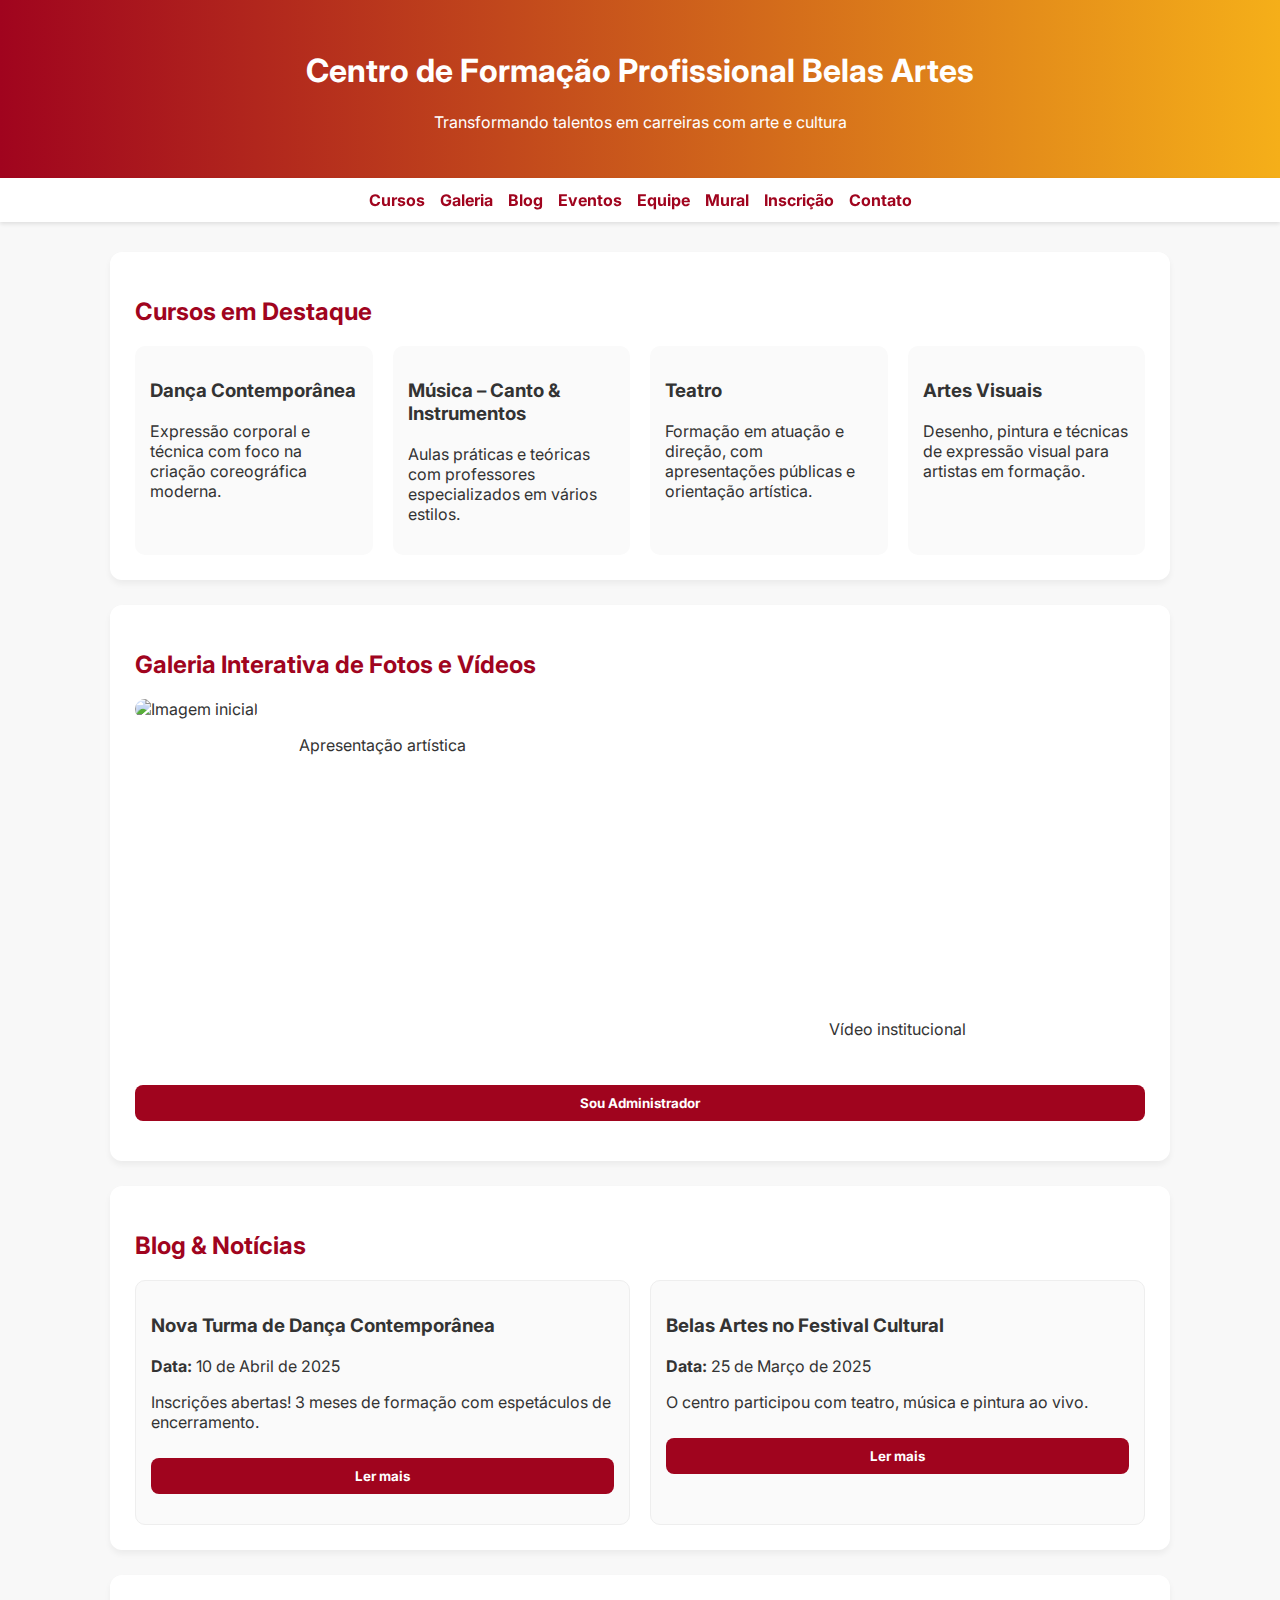
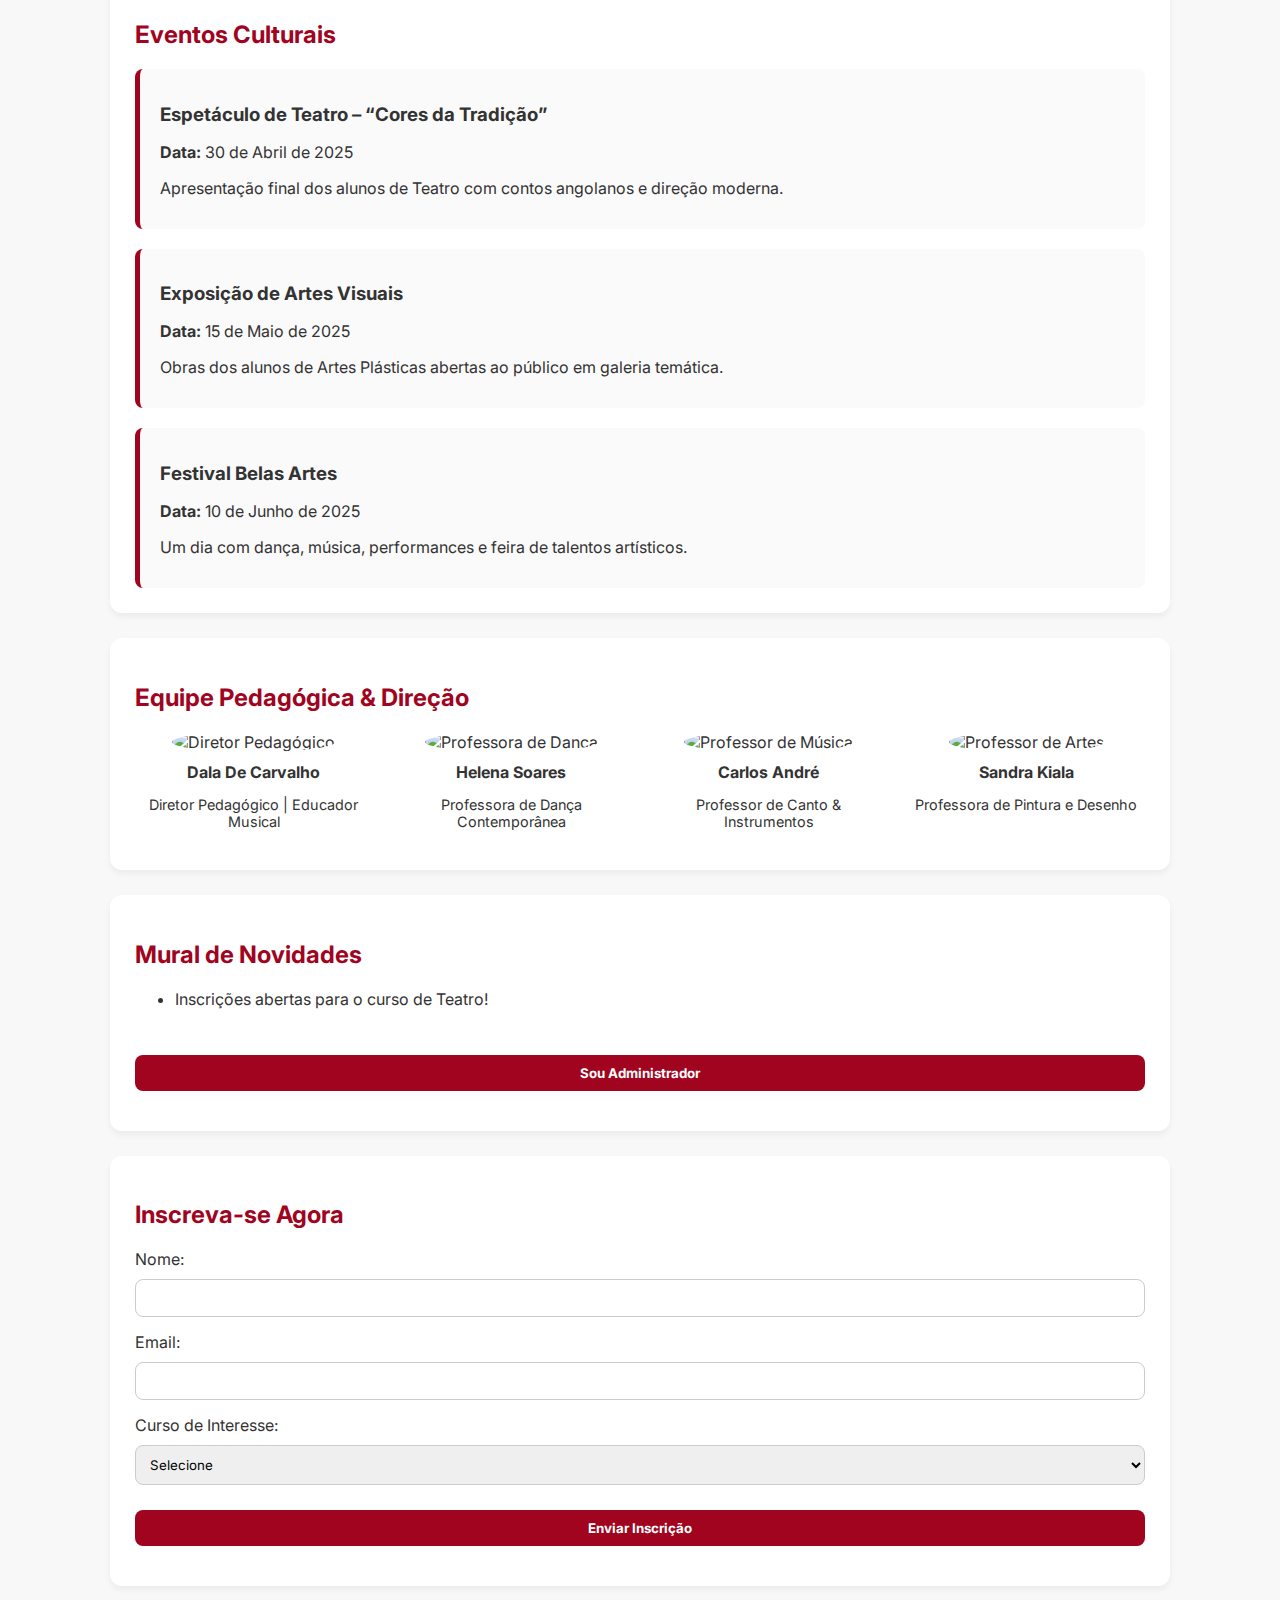
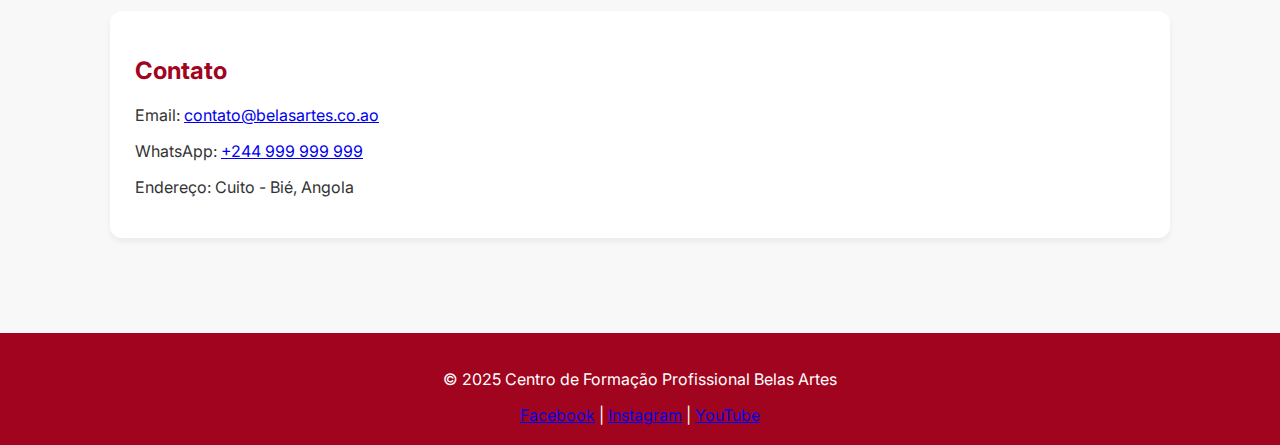
==== index.html @ 29d9a6ed "Update index.html" ====
<!DOCTYPE html>
<html lang="pt">
<head>
  <meta charset="UTF-8" />
  <meta name="viewport" content="width=device-width, initial-scale=1.0"/>
  <meta name="description" content="Centro de Formação Profissional Belas Artes – Dança, Música, Teatro e Artes Plásticas em Angola."/>
  <title>Centro Belas Artes</title>
  <link href="https://fonts.googleapis.com/css2?family=Playfair+Display:wght@600&family=Inter:wght@400;600&display=swap" rel="stylesheet">
  <style>
    * { box-sizing: border-box; scroll-behavior: smooth; }
    body {
      margin: 0;
      font-family: 'Inter', sans-serif;
      background: #f8f8f8;
      color: #333;
    }
    header {
      background: linear-gradient(to right, #a0041e, #f5af19);
      color: white;
      text-align: center;
      padding: 30px 20px;
    }
    nav {
      display: flex;
      flex-wrap: wrap;
      justify-content: center;
      gap: 15px;
      background: #fff;
      box-shadow: 0 2px 4px rgba(0,0,0,0.1);
      padding: 12px;
      position: sticky;
      top: 0;
      z-index: 100;
    }
    nav a {
      text-decoration: none;
      color: #a0041e;
      font-weight: bold;
    }
    section {
      max-width: 1100px;
      margin: auto;
      padding: 30px 20px;
    }
    .highlight {
      background: #fff;
      padding: 25px;
      border-radius: 12px;
      margin-bottom: 25px;
      box-shadow: 0 4px 6px rgba(0,0,0,0.05);
    }
    h2 { color: #a0041e; }
    iframe {
      width: 100%;
      height: 300px;
      border: none;
      border-radius: 10px;
    }
    input, select, button, textarea {
      width: 100%;
      padding: 10px;
      margin-top: 10px;
      margin-bottom: 15px;
      border-radius: 8px;
      border: 1px solid #ccc;
      font-family: 'Inter', sans-serif;
    }
    button {
      background: #a0041e;
      color: #fff;
      font-weight: bold;
      border: none;
      cursor: pointer;
    }
    button:hover {
      background: #800317;
    }
    footer {
      background: #a0041e;
      color: white;
      text-align: center;
      padding: 20px;
      margin-top: 40px;
    }
  </style>
</head>
<body>
<header>
  <h1>Centro de Formação Profissional Belas Artes</h1>
  <p>Transformando talentos em carreiras com arte e cultura</p>
</header>

<nav>
  <a href="#cursos">Cursos</a>
  <a href="#galeria">Galeria</a>
  <a href="#blog">Blog</a>
  <a href="#eventos">Eventos</a>
  <a href="#equipa">Equipe</a>
  <a href="#mural">Mural</a>
  <a href="#inscricao">Inscrição</a>
  <a href="#contato">Contato</a>
</nav>

<section>
  <div class="highlight" id="cursos">
    <h2>Cursos em Destaque</h2>
    <div style="display: grid; grid-template-columns: repeat(auto-fit, minmax(220px, 1fr)); gap: 20px;">
      <div style="background: #fafafa; padding: 15px; border-radius: 10px;">
        <h3>Dança Contemporânea</h3>
        <p>Expressão corporal e técnica com foco na criação coreográfica moderna.</p>
      </div>
      <div style="background: #fafafa; padding: 15px; border-radius: 10px;">
        <h3>Música – Canto & Instrumentos</h3>
        <p>Aulas práticas e teóricas com professores especializados em vários estilos.</p>
      </div>
      <div style="background: #fafafa; padding: 15px; border-radius: 10px;">
        <h3>Teatro</h3>
        <p>Formação em atuação e direção, com apresentações públicas e orientação artística.</p>
      </div>
      <div style="background: #fafafa; padding: 15px; border-radius: 10px;">
        <h3>Artes Visuais</h3>
        <p>Desenho, pintura e técnicas de expressão visual para artistas em formação.</p>
      </div>
    </div>
  </div>

  <div class="highlight" id="galeria">
    <h2>Galeria Interativa de Fotos e Vídeos</h2>
    <div id="galeria-conteudo" style="display: grid; grid-template-columns: repeat(auto-fit, minmax(250px, 1fr)); gap: 20px;">
      <div>
        <img src="https://source.unsplash.com/400x300/?dance" alt="Imagem inicial" style="width: 100%; border-radius: 10px;">
        <p style="text-align: center;">Apresentação artística</p>
      </div>
      <div>
        <iframe src="https://www.youtube.com/embed/ScMzIvxBSi4" title="Vídeo Apresentação" allowfullscreen></iframe>
        <p style="text-align: center;">Vídeo institucional</p>
      </div>
    </div>
    <br>
    <button onclick="acessarGaleriaAdmin()">Sou Administrador</button>
    <div id="formulario-galeria" style="display: none; margin-top: 20px;">
      <input type="text" id="linkGaleria" placeholder="Cole o link da imagem ou vídeo (ex: https://...)" />
      <button onclick="adicionarGaleria()">Adicionar à Galeria</button>
    </div>
  </div>
<div class="highlight" id="blog">
    <h2>Blog & Notícias</h2>
    <div style="display: grid; grid-template-columns: repeat(auto-fit, minmax(280px, 1fr)); gap: 20px;">
      <div style="border: 1px solid #eee; border-radius: 10px; padding: 15px; background: #fafafa;">
        <h3>Nova Turma de Dança Contemporânea</h3>
        <p><strong>Data:</strong> 10 de Abril de 2025</p>
        <p>Inscrições abertas! 3 meses de formação com espetáculos de encerramento.</p>
        <button onclick="alert('Mais detalhes em breve!')">Ler mais</button>
      </div>
      <div style="border: 1px solid #eee; border-radius: 10px; padding: 15px; background: #fafafa;">
        <h3>Belas Artes no Festival Cultural</h3>
        <p><strong>Data:</strong> 25 de Março de 2025</p>
        <p>O centro participou com teatro, música e pintura ao vivo.</p>
        <button onclick="alert('Mais detalhes em breve!')">Ler mais</button>
      </div>
    </div>
  </div>

  <div class="highlight" id="eventos">
  <h2>Eventos Culturais</h2>
  <div style="display: flex; flex-direction: column; gap: 20px;">
    
    <div style="background: #fafafa; border-left: 5px solid #a0041e; padding: 15px 20px; border-radius: 8px;">
      <h3 style="margin-bottom: 5px;">Espetáculo de Teatro – “Cores da Tradição”</h3>
      <p><strong>Data:</strong> 30 de Abril de 2025</p>
      <p>Apresentação final dos alunos de Teatro com contos angolanos e direção moderna.</p>
    </div>

    <div style="background: #fafafa; border-left: 5px solid #a0041e; padding: 15px 20px; border-radius: 8px;">
      <h3 style="margin-bottom: 5px;">Exposição de Artes Visuais</h3>
      <p><strong>Data:</strong> 15 de Maio de 2025</p>
      <p>Obras dos alunos de Artes Plásticas abertas ao público em galeria temática.</p>
    </div>

    <div style="background: #fafafa; border-left: 5px solid #a0041e; padding: 15px 20px; border-radius: 8px;">
      <h3 style="margin-bottom: 5px;">Festival Belas Artes</h3>
      <p><strong>Data:</strong> 10 de Junho de 2025</p>
      <p>Um dia com dança, música, performances e feira de talentos artísticos.</p>
    </div>

  </div>
  </div>
    </div>
  </div>

  <div class="highlight" id="equipa">
  <h2>Equipe Pedagógica & Direção</h2>
  <div style="display: grid; grid-template-columns: repeat(auto-fit, minmax(220px, 1fr)); gap: 20px;">

    <div style="text-align: center;">
      <img src="https://source.unsplash.com/150x150/?man,teacher" alt="Diretor Pedagógico" style="border-radius: 50%; width: 100px; height: 100px; object-fit: cover;">
      <h4 style="margin: 10px 0 5px;">Dala De Carvalho</h4>
      <p style="font-size: 0.9em;">Diretor Pedagógico | Educador Musical</p>
    </div>

    <div style="text-align: center;">
      <img src="https://source.unsplash.com/150x150/?woman,teacher" alt="Professora de Dança" style="border-radius: 50%; width: 100px; height: 100px; object-fit: cover;">
      <h4 style="margin: 10px 0 5px;">Helena Soares</h4>
      <p style="font-size: 0.9em;">Professora de Dança Contemporânea</p>
    </div>

    <div style="text-align: center;">
      <img src="https://source.unsplash.com/150x150/?musician" alt="Professor de Música" style="border-radius: 50%; width: 100px; height: 100px; object-fit: cover;">
      <h4 style="margin: 10px 0 5px;">Carlos André</h4>
      <p style="font-size: 0.9em;">Professor de Canto & Instrumentos</p>
    </div>

    <div style="text-align: center;">
      <img src="https://source.unsplash.com/150x150/?artist" alt="Professor de Artes" style="border-radius: 50%; width: 100px; height: 100px; object-fit: cover;">
      <h4 style="margin: 10px 0 5px;">Sandra Kiala</h4>
      <p style="font-size: 0.9em;">Professora de Pintura e Desenho</p>
    </div>

  </div>
  </div>
      </div>
    </div>
  </div>

  <div class="highlight" id="mural">
    <h2>Mural de Novidades</h2>
    <ul id="lista-mural">
      <li>Inscrições abertas para o curso de Teatro!</li>
    </ul>
    <br>
    <button onclick="acessarMuralAdmin()">Sou Administrador</button>
    <div id="formulario-mural" style="display: none; margin-top: 20px;">
      <input type="text" id="novo-item" placeholder="Escreva uma novidade..." />
      <button onclick="adicionarItemMural()">Adicionar ao Mural</button>
    </div>
  </div>

  <div class="highlight" id="inscricao">
    <h2>Inscreva-se Agora</h2>
    <form onsubmit="return enviarFormulario();">
      <label for="nome">Nome:</label>
      <input type="text" id="nome" name="nome" required>

      <label for="email">Email:</label>
      <input type="email" id="email" name="email" required>

      <label for="curso">Curso de Interesse:</label>
      <select id="curso" name="curso" required>
        <option value="">Selecione</option>
        <option>Dança Contemporânea</option>
        <option>Música – Canto & Instrumentos</option>
        <option>Teatro</option>
        <option>Artes Visuais</option>
      </select>

      <button type="submit">Enviar Inscrição</button>
    </form>
  </div>

  <div class="highlight" id="contato">
    <h2>Contato</h2>
    <p>Email: <a href="mailto:contato@belasartes.co.ao">contato@belasartes.co.ao</a></p>
    <p>WhatsApp: <a href="https://wa.me/244999999999" target="_blank">+244 999 999 999</a></p>
    <p>Endereço: Cuito - Bié, Angola</p>
  </div>
</section>

<footer>
  <p>&copy; 2025 Centro de Formação Profissional Belas Artes</p>
  <div style="margin-top: 10px;">
    <a href="https://facebook.com" target="_blank">Facebook</a> |
    <a href="https://instagram.com" target="_blank">Instagram</a> |
    <a href="https://youtube.com" target="_blank">YouTube</a>
  </div>
</footer>

<script>
  let galeriaAdmin = false;
  function acessarGaleriaAdmin() {
    const senha = prompt("Digite a senha do administrador:");
    if (senha === "belas2025") {
      galeriaAdmin = true;
      document.getElementById('formulario-galeria').style.display = "block";
    } else { alert("Senha incorreta."); }
  }
  function adicionarGaleria() {
    if (!galeriaAdmin) return;
    const link = document.getElementById('linkGaleria').value.trim();
    const container = document.createElement('div');
    if (link.includes("youtube.com/embed/")) {
      const iframe = document.createElement('iframe');
      iframe.src = link;
      iframe.width = "100%"; iframe.height = "200"; iframe.style.borderRadius = "10px";
      iframe.allowFullscreen = true;
      container.appendChild(iframe);
    } else if (link.match(/\.(jpeg|jpg|png|webp)$/)) {
      const img = document.createElement('img');
      img.src = link;
      img.style.width = "100%"; img.style.borderRadius = "10px";
      container.appendChild(img);
    } else {
      alert("Formato inválido.");
      return;
    }
    document.getElementById('galeria-conteudo').appendChild(container);
    document.getElementById('linkGaleria').value = '';
  }

  let muralAdmin = false;
  function acessarMuralAdmin() {
    const senha = prompt("Digite a senha do administrador:");
    if (senha === "belas2025") {
      muralAdmin = true;
      document.getElementById('formulario-mural').style.display = "block";
    } else {
      alert("Senha incorreta.");
    }
  }

  function adicionarItemMural() {
    if (!muralAdmin) return;
    const item = document.getElementById('novo-item').value.trim();
    if (item !== '') {
      const li = document.createElement('li');
      li.textContent = item;
      document.getElementById('lista-mural').appendChild(li);
      document.getElementById('novo-item').value = '';
    }
  }

  function enviarFormulario() {
    alert("Inscrição enviada com sucesso!");
    return false;
  }
</script>

</body>
</html>
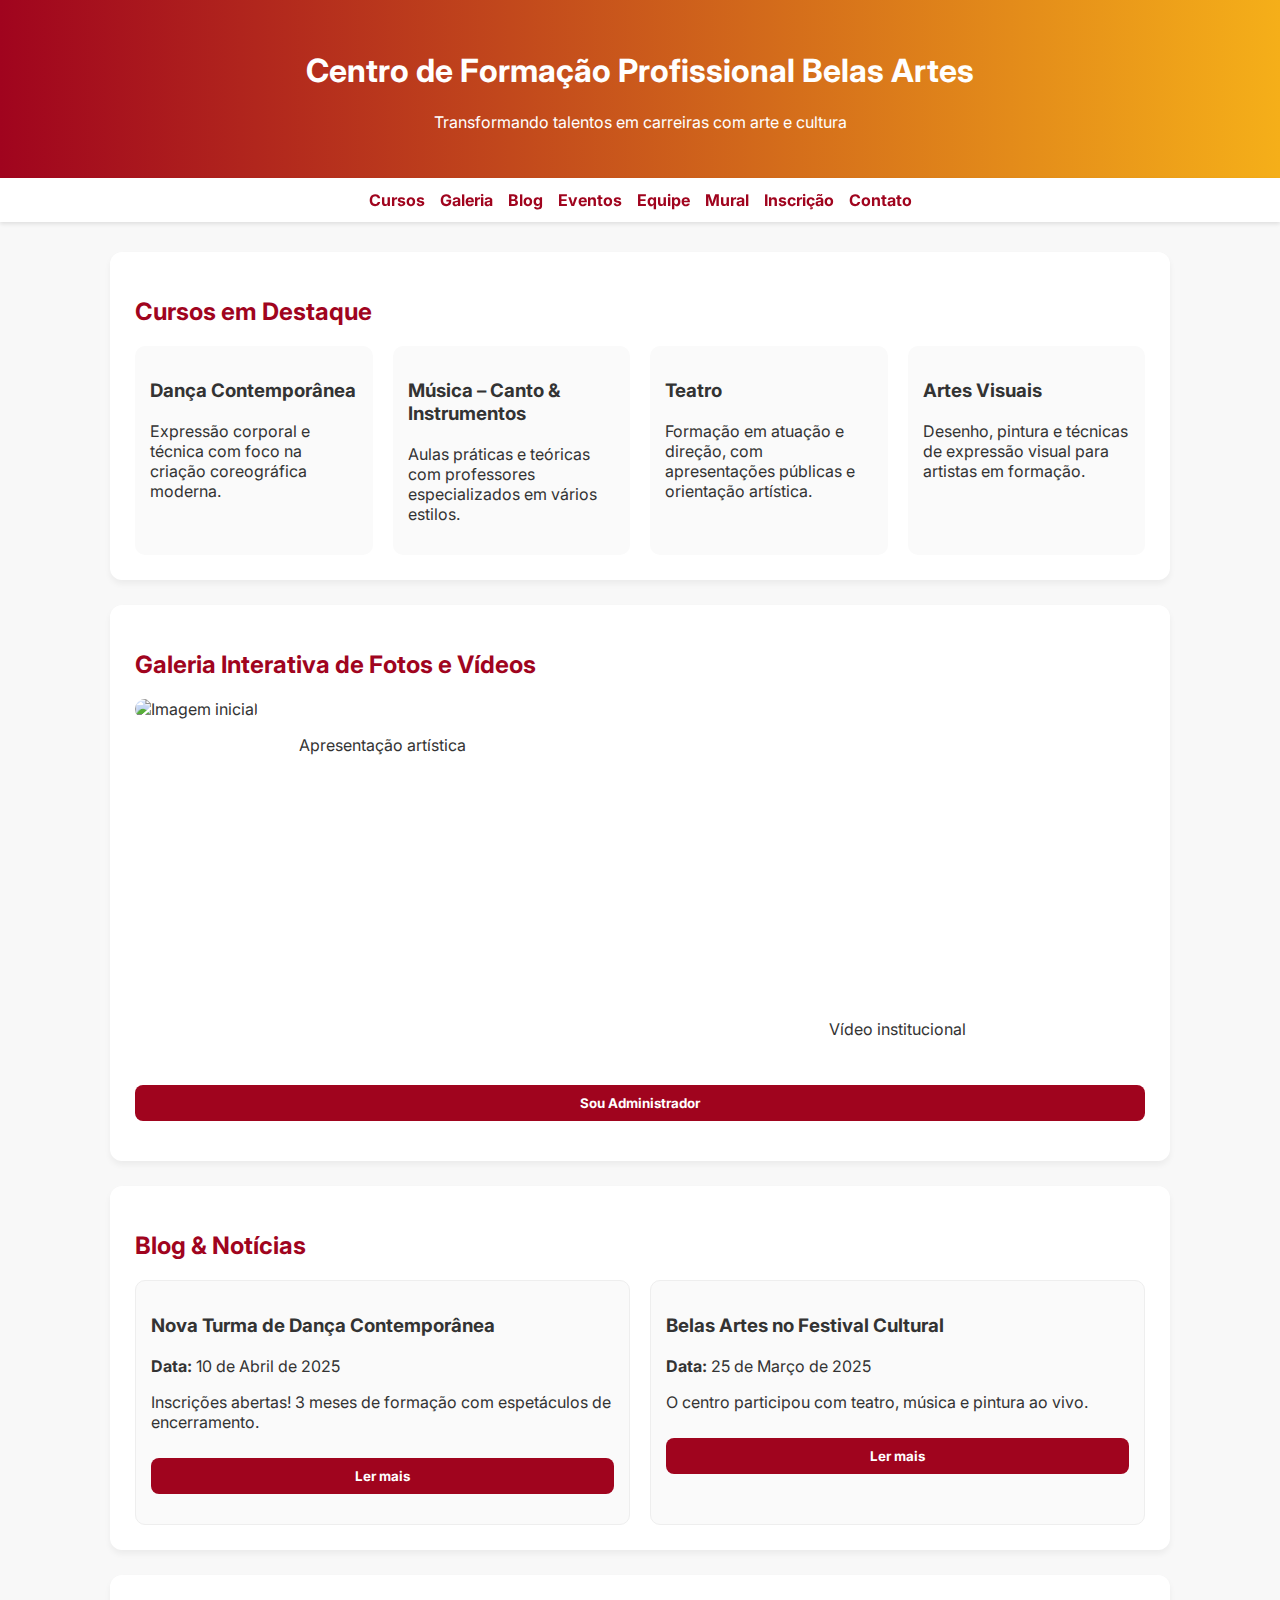
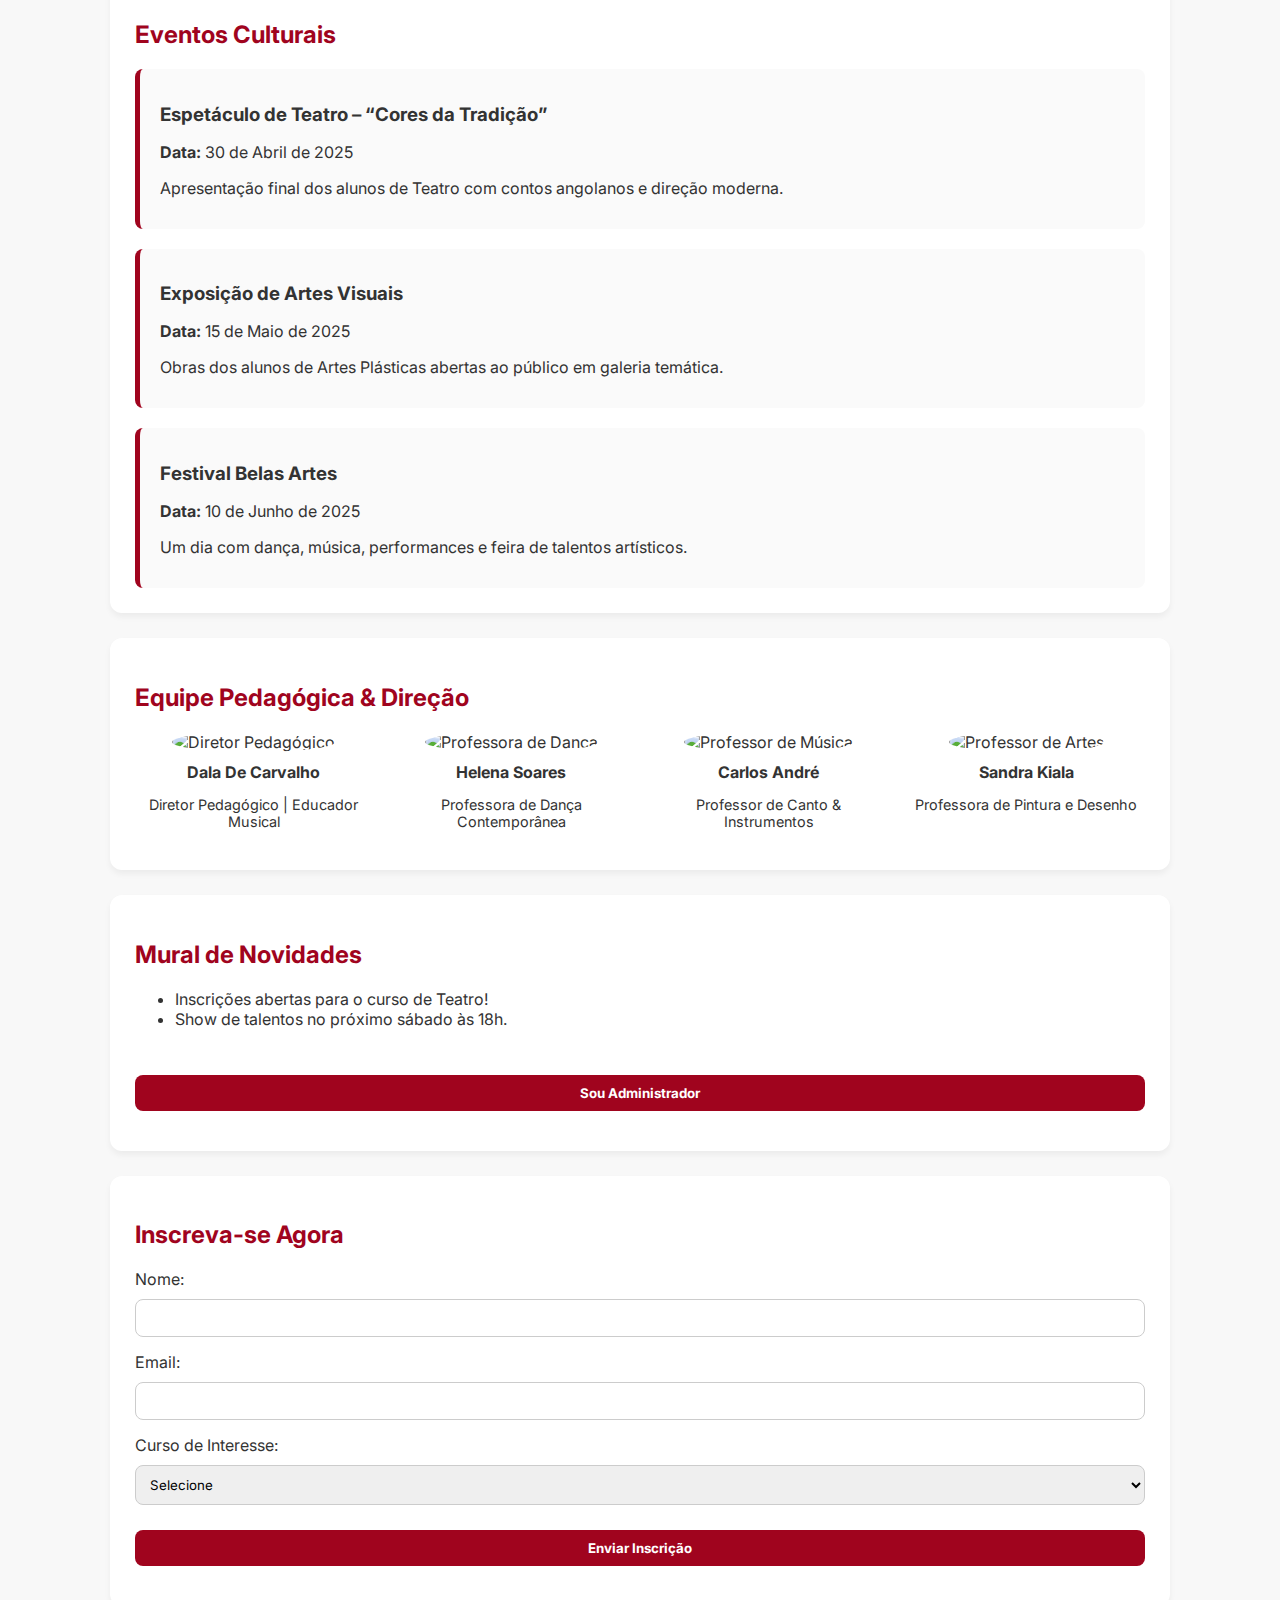
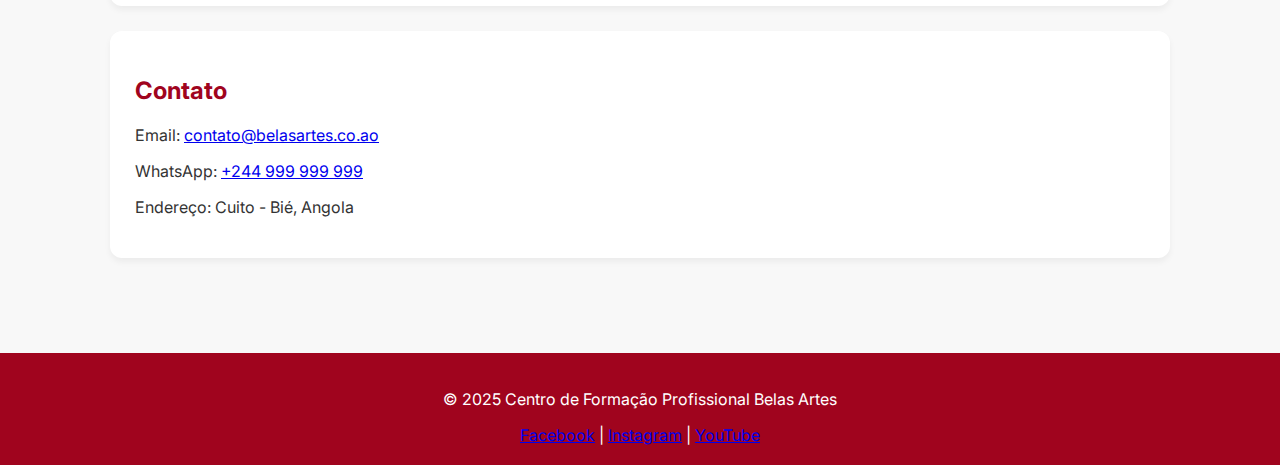
==== commit b51591e7: "Update index.html" ====
--- a/index.html
+++ b/index.html
@@ -223,16 +223,18 @@
   </div>
 
   <div class="highlight" id="mural">
-    <h2>Mural de Novidades</h2>
-    <ul id="lista-mural">
-      <li>Inscrições abertas para o curso de Teatro!</li>
-    </ul>
-    <br>
-    <button onclick="acessarMuralAdmin()">Sou Administrador</button>
-    <div id="formulario-mural" style="display: none; margin-top: 20px;">
-      <input type="text" id="novo-item" placeholder="Escreva uma novidade..." />
-      <button onclick="adicionarItemMural()">Adicionar ao Mural</button>
-    </div>
+  <h2>Mural de Novidades</h2>
+  <ul id="lista-mural">
+    <li>Inscrições abertas para o curso de Teatro!</li>
+    <li>Show de talentos no próximo sábado às 18h.</li>
+  </ul>
+  <br>
+  <button onclick="acessarMuralAdmin()">Sou Administrador</button>
+  <div id="formulario-mural" style="display: none; margin-top: 20px;">
+    <input type="text" id="novo-item" placeholder="Escreva uma novidade..." />
+    <button onclick="adicionarItemMural()">Adicionar ao Mural</button>
+  </div>
+  </div>
   </div>
 
   <div class="highlight" id="inscricao">
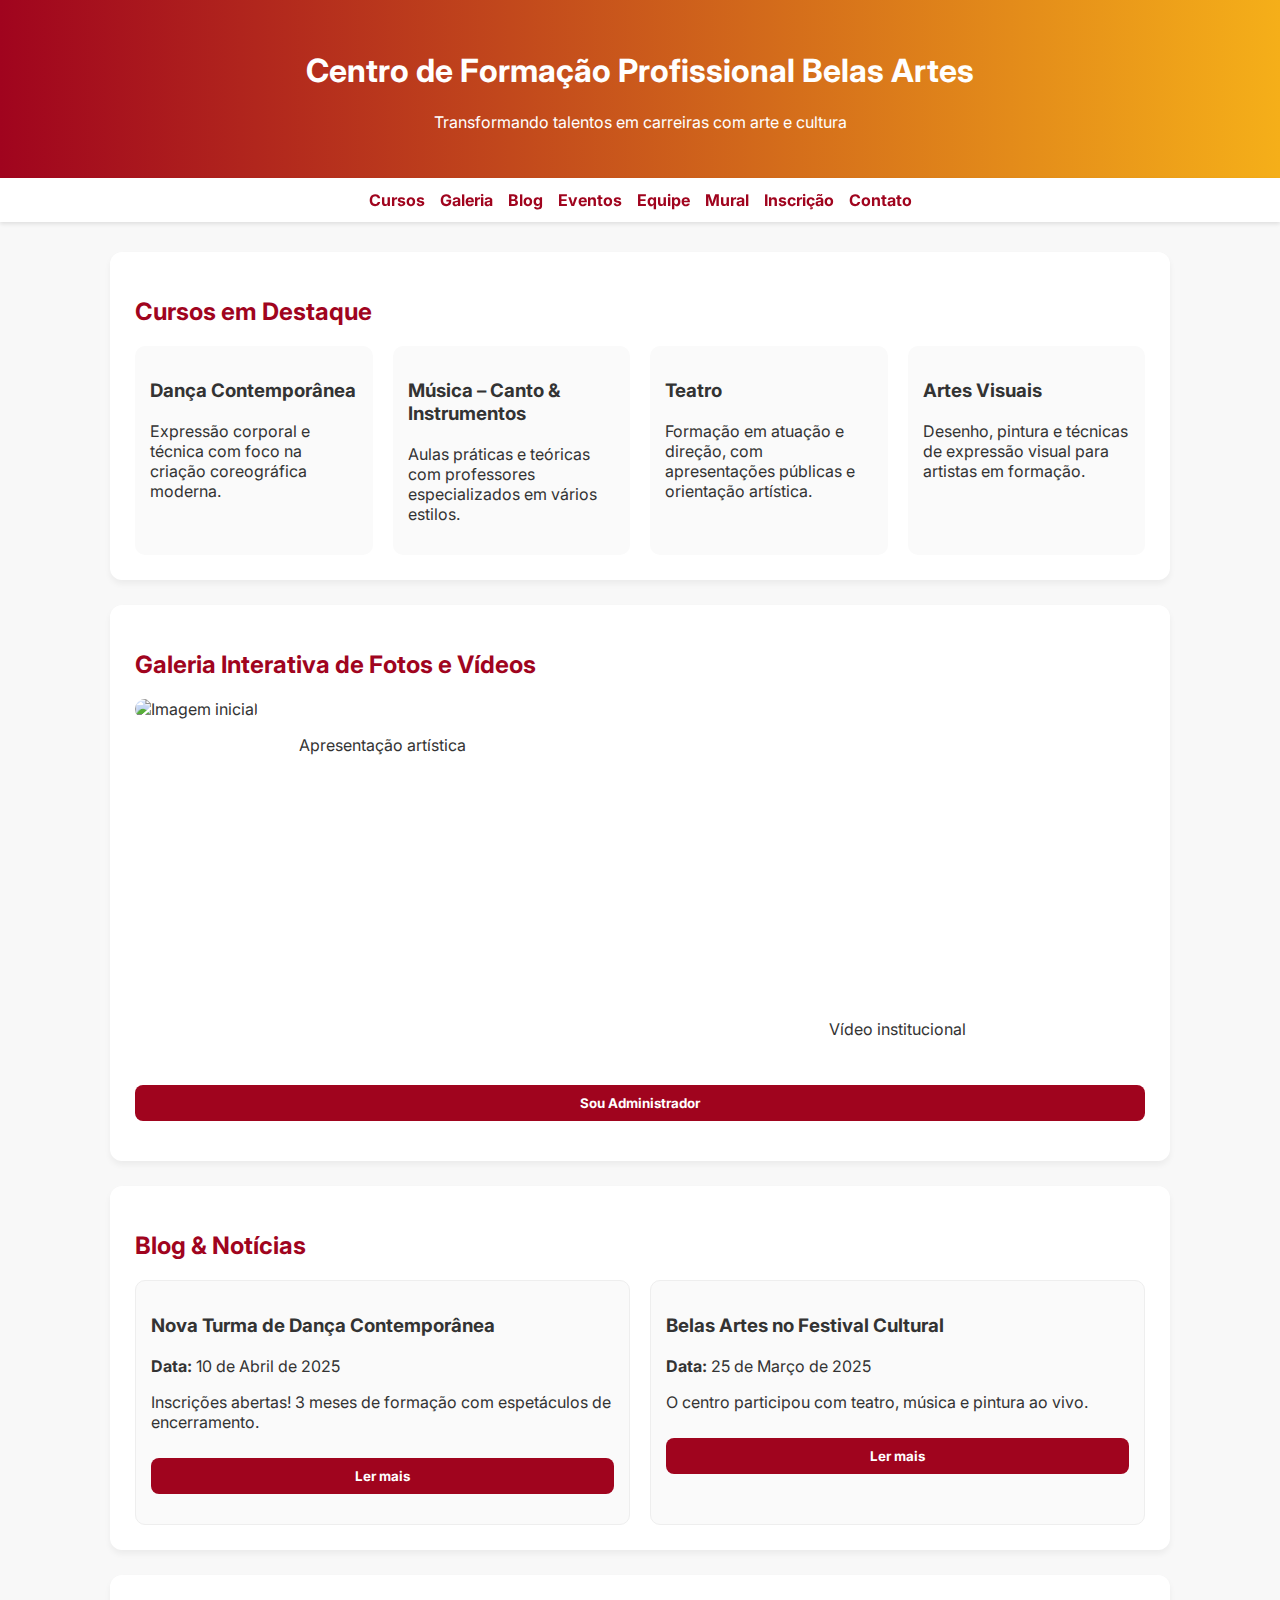
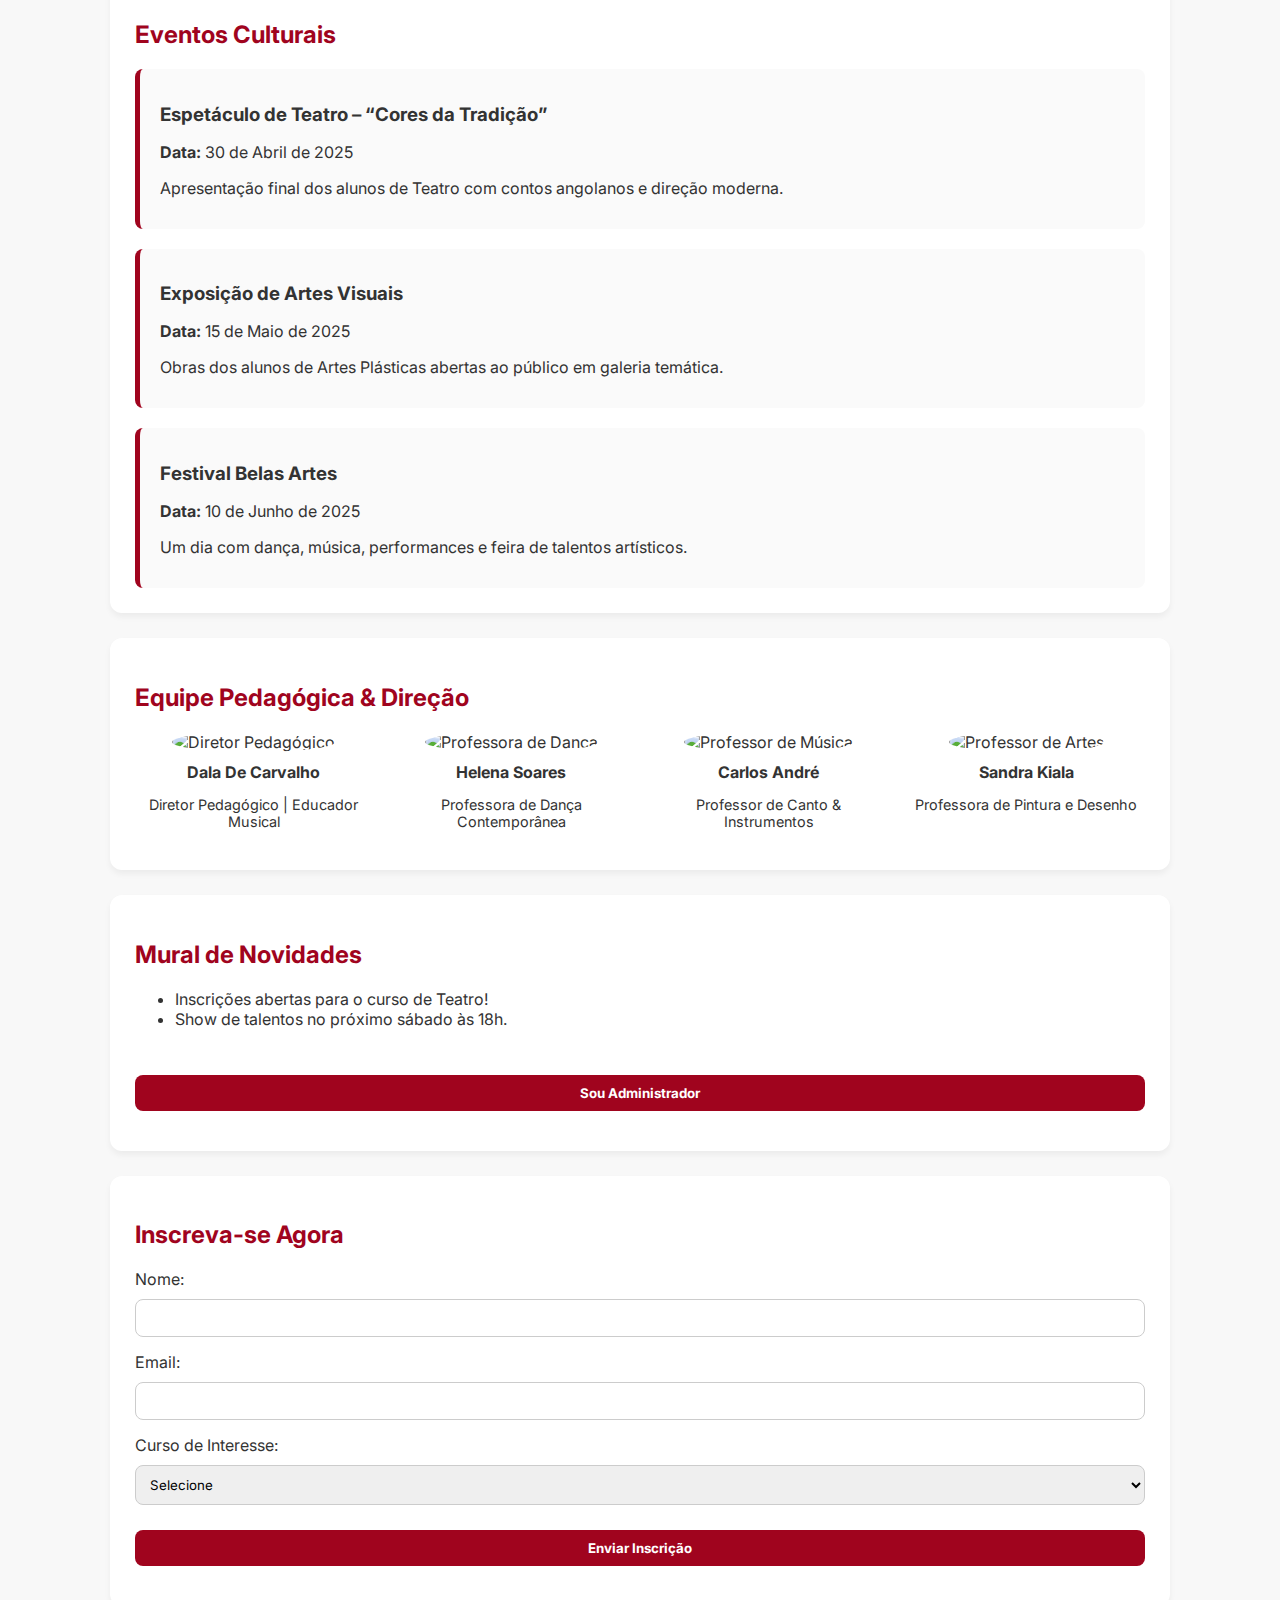
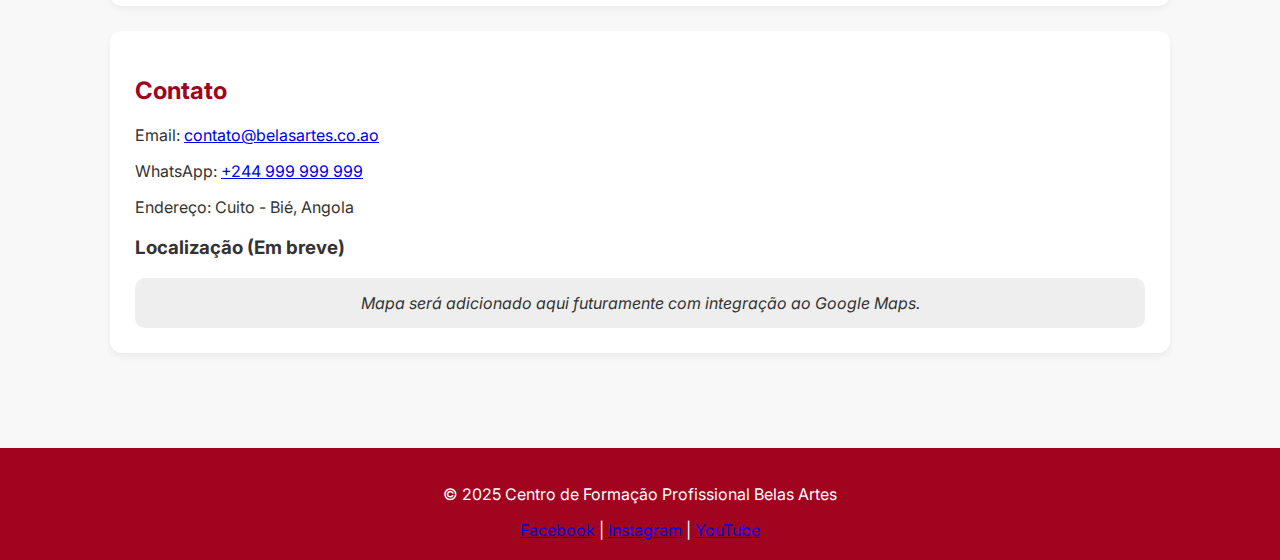
==== commit 55dfe6e0: "Update index.html" ====
--- a/index.html
+++ b/index.html
@@ -260,10 +260,15 @@
   </div>
 
   <div class="highlight" id="contato">
-    <h2>Contato</h2>
-    <p>Email: <a href="mailto:contato@belasartes.co.ao">contato@belasartes.co.ao</a></p>
-    <p>WhatsApp: <a href="https://wa.me/244999999999" target="_blank">+244 999 999 999</a></p>
-    <p>Endereço: Cuito - Bié, Angola</p>
+  <h2>Contato</h2>
+  <p>Email: <a href="mailto:contato@belasartes.co.ao">contato@belasartes.co.ao</a></p>
+  <p>WhatsApp: <a href="https://wa.me/244999999999" target="_blank">+244 999 999 999</a></p>
+  <p>Endereço: Cuito - Bié, Angola</p>
+
+  <h3>Localização (Em breve)</h3>
+  <div style="background: #eee; padding: 15px; border-radius: 10px; text-align: center;">
+    <em>Mapa será adicionado aqui futuramente com integração ao Google Maps.</em>
+  </div>
   </div>
 </section>
 
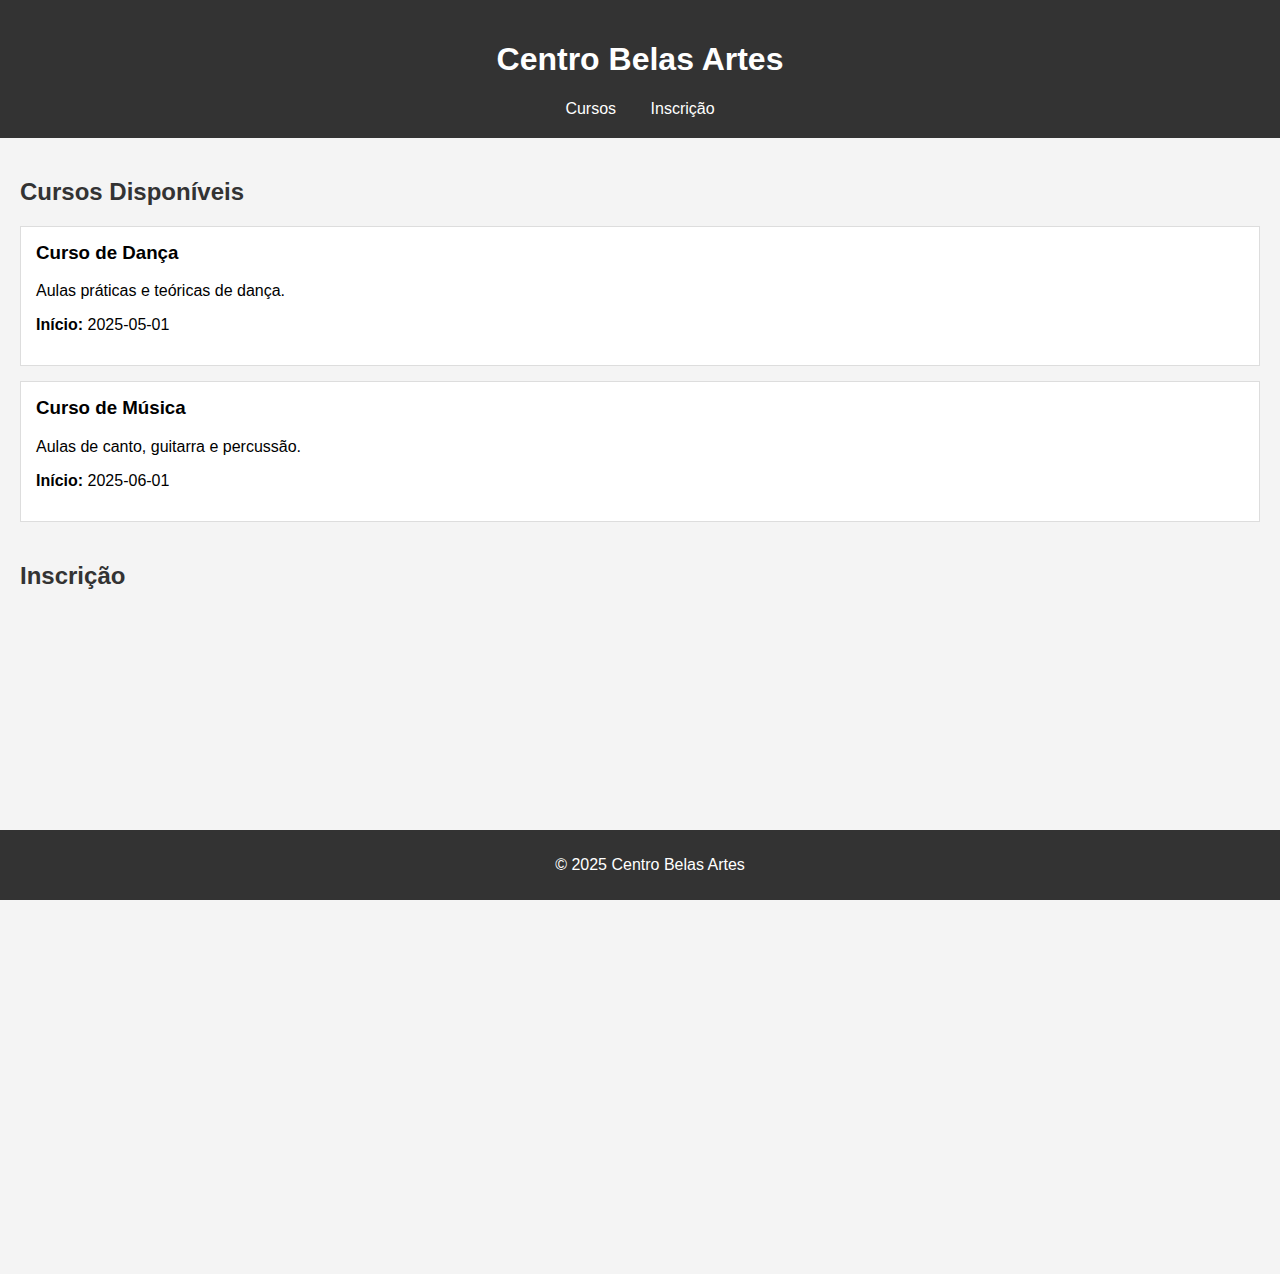
==== commit 0a084eec: "Update index.html" ====
--- a/index.html
+++ b/index.html
@@ -1,345 +1,127 @@
 <!DOCTYPE html>
 <html lang="pt">
 <head>
-  <meta charset="UTF-8" />
-  <meta name="viewport" content="width=device-width, initial-scale=1.0"/>
-  <meta name="description" content="Centro de Formação Profissional Belas Artes – Dança, Música, Teatro e Artes Plásticas em Angola."/>
+  <meta charset="UTF-8">
+  <meta name="viewport" content="width=device-width, initial-scale=1.0">
   <title>Centro Belas Artes</title>
-  <link href="https://fonts.googleapis.com/css2?family=Playfair+Display:wght@600&family=Inter:wght@400;600&display=swap" rel="stylesheet">
   <style>
-    * { box-sizing: border-box; scroll-behavior: smooth; }
+    /* Reset e Estilos Gerais */
     body {
+      font-family: Arial, sans-serif;
       margin: 0;
-      font-family: 'Inter', sans-serif;
-      background: #f8f8f8;
+      padding: 0;
+      background-color: #f4f4f4;
+    }
+
+    header {
+      background-color: #333;
+      color: #fff;
+      padding: 20px;
+      text-align: center;
+    }
+
+    header nav a {
+      color: #fff;
+      margin: 0 15px;
+      text-decoration: none;
+    }
+
+    header nav a:hover {
+      text-decoration: underline;
+    }
+
+    main {
+      padding: 20px;
+    }
+
+    section {
+      margin-bottom: 40px;
+    }
+
+    h2 {
       color: #333;
     }
-    header {
-      background: linear-gradient(to right, #a0041e, #f5af19);
-      color: white;
-      text-align: center;
-      padding: 30px 20px;
+
+    .curso {
+      background-color: #fff;
+      border: 1px solid #ddd;
+      padding: 15px;
+      margin-bottom: 15px;
     }
-    nav {
-      display: flex;
-      flex-wrap: wrap;
-      justify-content: center;
-      gap: 15px;
-      background: #fff;
-      box-shadow: 0 2px 4px rgba(0,0,0,0.1);
-      padding: 12px;
-      position: sticky;
-      top: 0;
-      z-index: 100;
+
+    .curso h3 {
+      margin-top: 0;
     }
-    nav a {
-      text-decoration: none;
-      color: #a0041e;
-      font-weight: bold;
-    }
-    section {
-      max-width: 1100px;
-      margin: auto;
-      padding: 30px 20px;
-    }
-    .highlight {
-      background: #fff;
-      padding: 25px;
-      border-radius: 12px;
-      margin-bottom: 25px;
-      box-shadow: 0 4px 6px rgba(0,0,0,0.05);
-    }
-    h2 { color: #a0041e; }
+
     iframe {
       width: 100%;
-      height: 300px;
+      height: 600px;
       border: none;
-      border-radius: 10px;
     }
-    input, select, button, textarea {
+
+    footer {
+      text-align: center;
+      background-color: #333;
+      color: #fff;
+      padding: 10px;
+      position: fixed;
       width: 100%;
-      padding: 10px;
-      margin-top: 10px;
-      margin-bottom: 15px;
-      border-radius: 8px;
-      border: 1px solid #ccc;
-      font-family: 'Inter', sans-serif;
-    }
-    button {
-      background: #a0041e;
-      color: #fff;
-      font-weight: bold;
-      border: none;
-      cursor: pointer;
-    }
-    button:hover {
-      background: #800317;
-    }
-    footer {
-      background: #a0041e;
-      color: white;
-      text-align: center;
-      padding: 20px;
-      margin-top: 40px;
+      bottom: 0;
     }
   </style>
 </head>
 <body>
-<header>
-  <h1>Centro de Formação Profissional Belas Artes</h1>
-  <p>Transformando talentos em carreiras com arte e cultura</p>
-</header>
 
-<nav>
-  <a href="#cursos">Cursos</a>
-  <a href="#galeria">Galeria</a>
-  <a href="#blog">Blog</a>
-  <a href="#eventos">Eventos</a>
-  <a href="#equipa">Equipe</a>
-  <a href="#mural">Mural</a>
-  <a href="#inscricao">Inscrição</a>
-  <a href="#contato">Contato</a>
-</nav>
+  <header>
+    <h1>Centro Belas Artes</h1>
+    <nav>
+      <a href="#cursos">Cursos</a>
+      <a href="#inscricao">Inscrição</a>
+    </nav>
+  </header>
 
-<section>
-  <div class="highlight" id="cursos">
-    <h2>Cursos em Destaque</h2>
-    <div style="display: grid; grid-template-columns: repeat(auto-fit, minmax(220px, 1fr)); gap: 20px;">
-      <div style="background: #fafafa; padding: 15px; border-radius: 10px;">
-        <h3>Dança Contemporânea</h3>
-        <p>Expressão corporal e técnica com foco na criação coreográfica moderna.</p>
-      </div>
-      <div style="background: #fafafa; padding: 15px; border-radius: 10px;">
-        <h3>Música – Canto & Instrumentos</h3>
-        <p>Aulas práticas e teóricas com professores especializados em vários estilos.</p>
-      </div>
-      <div style="background: #fafafa; padding: 15px; border-radius: 10px;">
-        <h3>Teatro</h3>
-        <p>Formação em atuação e direção, com apresentações públicas e orientação artística.</p>
-      </div>
-      <div style="background: #fafafa; padding: 15px; border-radius: 10px;">
-        <h3>Artes Visuais</h3>
-        <p>Desenho, pintura e técnicas de expressão visual para artistas em formação.</p>
-      </div>
-    </div>
-  </div>
+  <main>
+    <section id="cursos">
+      <h2>Cursos Disponíveis</h2>
+      <!-- Os cursos serão carregados aqui pelo script -->
+    </section>
 
-  <div class="highlight" id="galeria">
-    <h2>Galeria Interativa de Fotos e Vídeos</h2>
-    <div id="galeria-conteudo" style="display: grid; grid-template-columns: repeat(auto-fit, minmax(250px, 1fr)); gap: 20px;">
-      <div>
-        <img src="https://source.unsplash.com/400x300/?dance" alt="Imagem inicial" style="width: 100%; border-radius: 10px;">
-        <p style="text-align: center;">Apresentação artística</p>
-      </div>
-      <div>
-        <iframe src="https://www.youtube.com/embed/ScMzIvxBSi4" title="Vídeo Apresentação" allowfullscreen></iframe>
-        <p style="text-align: center;">Vídeo institucional</p>
-      </div>
-    </div>
-    <br>
-    <button onclick="acessarGaleriaAdmin()">Sou Administrador</button>
-    <div id="formulario-galeria" style="display: none; margin-top: 20px;">
-      <input type="text" id="linkGaleria" placeholder="Cole o link da imagem ou vídeo (ex: https://...)" />
-      <button onclick="adicionarGaleria()">Adicionar à Galeria</button>
-    </div>
-  </div>
-<div class="highlight" id="blog">
-    <h2>Blog & Notícias</h2>
-    <div style="display: grid; grid-template-columns: repeat(auto-fit, minmax(280px, 1fr)); gap: 20px;">
-      <div style="border: 1px solid #eee; border-radius: 10px; padding: 15px; background: #fafafa;">
-        <h3>Nova Turma de Dança Contemporânea</h3>
-        <p><strong>Data:</strong> 10 de Abril de 2025</p>
-        <p>Inscrições abertas! 3 meses de formação com espetáculos de encerramento.</p>
-        <button onclick="alert('Mais detalhes em breve!')">Ler mais</button>
-      </div>
-      <div style="border: 1px solid #eee; border-radius: 10px; padding: 15px; background: #fafafa;">
-        <h3>Belas Artes no Festival Cultural</h3>
-        <p><strong>Data:</strong> 25 de Março de 2025</p>
-        <p>O centro participou com teatro, música e pintura ao vivo.</p>
-        <button onclick="alert('Mais detalhes em breve!')">Ler mais</button>
-      </div>
-    </div>
-  </div>
+    <section id="inscricao">
+      <h2>Inscrição</h2>
+      <iframe src="https://docs.google.com/forms/d/e/1FAIpQLSd5ThzlvP9Bh6HL-9_gh5Kb7Z1D5XJtPqzqjsRdHzf6mD7LPw/viewform?embedded=true" width="640" height="800" frameborder="0" marginheight="0" marginwidth="0">Carregando…</iframe>
+    </section>
+  </main>
 
-  <div class="highlight" id="eventos">
-  <h2>Eventos Culturais</h2>
-  <div style="display: flex; flex-direction: column; gap: 20px;">
-    
-    <div style="background: #fafafa; border-left: 5px solid #a0041e; padding: 15px 20px; border-radius: 8px;">
-      <h3 style="margin-bottom: 5px;">Espetáculo de Teatro – “Cores da Tradição”</h3>
-      <p><strong>Data:</strong> 30 de Abril de 2025</p>
-      <p>Apresentação final dos alunos de Teatro com contos angolanos e direção moderna.</p>
-    </div>
+  <footer>
+    <p>&copy; 2025 Centro Belas Artes</p>
+  </footer>
 
-    <div style="background: #fafafa; border-left: 5px solid #a0041e; padding: 15px 20px; border-radius: 8px;">
-      <h3 style="margin-bottom: 5px;">Exposição de Artes Visuais</h3>
-      <p><strong>Data:</strong> 15 de Maio de 2025</p>
-      <p>Obras dos alunos de Artes Plásticas abertas ao público em galeria temática.</p>
-    </div>
+  <script>
+    // Carregar os cursos do arquivo JSON
+    const cursosJSON = [
+      {
+        "nome": "Curso de Dança",
+        "descricao": "Aulas práticas e teóricas de dança.",
+        "data_inicio": "2025-05-01"
+      },
+      {
+        "nome": "Curso de Música",
+        "descricao": "Aulas de canto, guitarra e percussão.",
+        "data_inicio": "2025-06-01"
+      }
+    ];
 
-    <div style="background: #fafafa; border-left: 5px solid #a0041e; padding: 15px 20px; border-radius: 8px;">
-      <h3 style="margin-bottom: 5px;">Festival Belas Artes</h3>
-      <p><strong>Data:</strong> 10 de Junho de 2025</p>
-      <p>Um dia com dança, música, performances e feira de talentos artísticos.</p>
-    </div>
-
-  </div>
-  </div>
-    </div>
-  </div>
-
-  <div class="highlight" id="equipa">
-  <h2>Equipe Pedagógica & Direção</h2>
-  <div style="display: grid; grid-template-columns: repeat(auto-fit, minmax(220px, 1fr)); gap: 20px;">
-
-    <div style="text-align: center;">
-      <img src="https://source.unsplash.com/150x150/?man,teacher" alt="Diretor Pedagógico" style="border-radius: 50%; width: 100px; height: 100px; object-fit: cover;">
-      <h4 style="margin: 10px 0 5px;">Dala De Carvalho</h4>
-      <p style="font-size: 0.9em;">Diretor Pedagógico | Educador Musical</p>
-    </div>
-
-    <div style="text-align: center;">
-      <img src="https://source.unsplash.com/150x150/?woman,teacher" alt="Professora de Dança" style="border-radius: 50%; width: 100px; height: 100px; object-fit: cover;">
-      <h4 style="margin: 10px 0 5px;">Helena Soares</h4>
-      <p style="font-size: 0.9em;">Professora de Dança Contemporânea</p>
-    </div>
-
-    <div style="text-align: center;">
-      <img src="https://source.unsplash.com/150x150/?musician" alt="Professor de Música" style="border-radius: 50%; width: 100px; height: 100px; object-fit: cover;">
-      <h4 style="margin: 10px 0 5px;">Carlos André</h4>
-      <p style="font-size: 0.9em;">Professor de Canto & Instrumentos</p>
-    </div>
-
-    <div style="text-align: center;">
-      <img src="https://source.unsplash.com/150x150/?artist" alt="Professor de Artes" style="border-radius: 50%; width: 100px; height: 100px; object-fit: cover;">
-      <h4 style="margin: 10px 0 5px;">Sandra Kiala</h4>
-      <p style="font-size: 0.9em;">Professora de Pintura e Desenho</p>
-    </div>
-
-  </div>
-  </div>
-      </div>
-    </div>
-  </div>
-
-  <div class="highlight" id="mural">
-  <h2>Mural de Novidades</h2>
-  <ul id="lista-mural">
-    <li>Inscrições abertas para o curso de Teatro!</li>
-    <li>Show de talentos no próximo sábado às 18h.</li>
-  </ul>
-  <br>
-  <button onclick="acessarMuralAdmin()">Sou Administrador</button>
-  <div id="formulario-mural" style="display: none; margin-top: 20px;">
-    <input type="text" id="novo-item" placeholder="Escreva uma novidade..." />
-    <button onclick="adicionarItemMural()">Adicionar ao Mural</button>
-  </div>
-  </div>
-  </div>
-
-  <div class="highlight" id="inscricao">
-    <h2>Inscreva-se Agora</h2>
-    <form onsubmit="return enviarFormulario();">
-      <label for="nome">Nome:</label>
-      <input type="text" id="nome" name="nome" required>
-
-      <label for="email">Email:</label>
-      <input type="email" id="email" name="email" required>
-
-      <label for="curso">Curso de Interesse:</label>
-      <select id="curso" name="curso" required>
-        <option value="">Selecione</option>
-        <option>Dança Contemporânea</option>
-        <option>Música – Canto & Instrumentos</option>
-        <option>Teatro</option>
-        <option>Artes Visuais</option>
-      </select>
-
-      <button type="submit">Enviar Inscrição</button>
-    </form>
-  </div>
-
-  <div class="highlight" id="contato">
-  <h2>Contato</h2>
-  <p>Email: <a href="mailto:contato@belasartes.co.ao">contato@belasartes.co.ao</a></p>
-  <p>WhatsApp: <a href="https://wa.me/244999999999" target="_blank">+244 999 999 999</a></p>
-  <p>Endereço: Cuito - Bié, Angola</p>
-
-  <h3>Localização (Em breve)</h3>
-  <div style="background: #eee; padding: 15px; border-radius: 10px; text-align: center;">
-    <em>Mapa será adicionado aqui futuramente com integração ao Google Maps.</em>
-  </div>
-  </div>
-</section>
-
-<footer>
-  <p>&copy; 2025 Centro de Formação Profissional Belas Artes</p>
-  <div style="margin-top: 10px;">
-    <a href="https://facebook.com" target="_blank">Facebook</a> |
-    <a href="https://instagram.com" target="_blank">Instagram</a> |
-    <a href="https://youtube.com" target="_blank">YouTube</a>
-  </div>
-</footer>
-
-<script>
-  let galeriaAdmin = false;
-  function acessarGaleriaAdmin() {
-    const senha = prompt("Digite a senha do administrador:");
-    if (senha === "belas2025") {
-      galeriaAdmin = true;
-      document.getElementById('formulario-galeria').style.display = "block";
-    } else { alert("Senha incorreta."); }
-  }
-  function adicionarGaleria() {
-    if (!galeriaAdmin) return;
-    const link = document.getElementById('linkGaleria').value.trim();
-    const container = document.createElement('div');
-    if (link.includes("youtube.com/embed/")) {
-      const iframe = document.createElement('iframe');
-      iframe.src = link;
-      iframe.width = "100%"; iframe.height = "200"; iframe.style.borderRadius = "10px";
-      iframe.allowFullscreen = true;
-      container.appendChild(iframe);
-    } else if (link.match(/\.(jpeg|jpg|png|webp)$/)) {
-      const img = document.createElement('img');
-      img.src = link;
-      img.style.width = "100%"; img.style.borderRadius = "10px";
-      container.appendChild(img);
-    } else {
-      alert("Formato inválido.");
-      return;
-    }
-    document.getElementById('galeria-conteudo').appendChild(container);
-    document.getElementById('linkGaleria').value = '';
-  }
-
-  let muralAdmin = false;
-  function acessarMuralAdmin() {
-    const senha = prompt("Digite a senha do administrador:");
-    if (senha === "belas2025") {
-      muralAdmin = true;
-      document.getElementById('formulario-mural').style.display = "block";
-    } else {
-      alert("Senha incorreta.");
-    }
-  }
-
-  function adicionarItemMural() {
-    if (!muralAdmin) return;
-    const item = document.getElementById('novo-item').value.trim();
-    if (item !== '') {
-      const li = document.createElement('li');
-      li.textContent = item;
-      document.getElementById('lista-mural').appendChild(li);
-      document.getElementById('novo-item').value = '';
-    }
-  }
-
-  function enviarFormulario() {
-    alert("Inscrição enviada com sucesso!");
-    return false;
-  }
-</script>
+    const cursosContainer = document.getElementById('cursos');
+    cursosJSON.forEach(curso => {
+      cursosContainer.innerHTML += `
+        <div class="curso">
+          <h3>${curso.nome}</h3>
+          <p>${curso.descricao}</p>
+          <p><strong>Início: </strong>${curso.data_inicio}</p>
+        </div>
+      `;
+    });
+  </script>
 
 </body>
 </html>
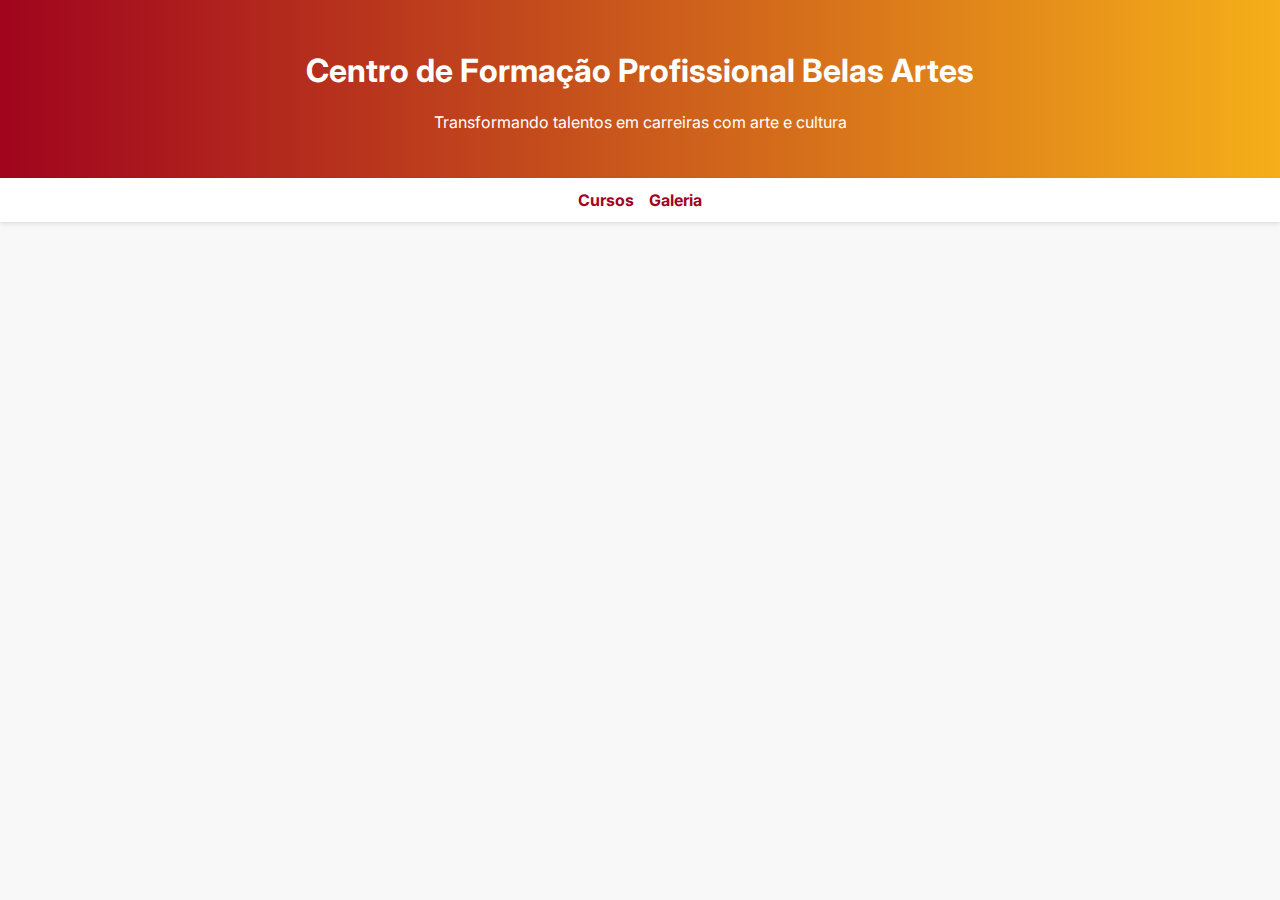
==== commit 9a6ec840: "Update index.html" ====
--- a/index.html
+++ b/index.html
@@ -1,127 +1,96 @@
 <!DOCTYPE html>
 <html lang="pt">
 <head>
-  <meta charset="UTF-8">
-  <meta name="viewport" content="width=device-width, initial-scale=1.0">
+  <meta charset="UTF-8" />
+  <meta name="viewport" content="width=device-width, initial-scale=1.0"/>
+  <meta name="description" content="Centro de Formação Profissional Belas Artes – Dança, Música, Teatro e Artes Plásticas em Angola."/>
   <title>Centro Belas Artes</title>
+  <link href="https://fonts.googleapis.com/css2?family=Playfair+Display:wght@600&family=Inter:wght@400;600&display=swap" rel="stylesheet">
   <style>
-    /* Reset e Estilos Gerais */
+    * { box-sizing: border-box; scroll-behavior: smooth; }
     body {
-      font-family: Arial, sans-serif;
       margin: 0;
-      padding: 0;
-      background-color: #f4f4f4;
-    }
-
-    header {
-      background-color: #333;
-      color: #fff;
-      padding: 20px;
-      text-align: center;
-    }
-
-    header nav a {
-      color: #fff;
-      margin: 0 15px;
-      text-decoration: none;
-    }
-
-    header nav a:hover {
-      text-decoration: underline;
-    }
-
-    main {
-      padding: 20px;
-    }
-
-    section {
-      margin-bottom: 40px;
-    }
-
-    h2 {
+      font-family: 'Inter', sans-serif;
+      background: #f8f8f8;
       color: #333;
     }
-
-    .curso {
-      background-color: #fff;
-      border: 1px solid #ddd;
-      padding: 15px;
-      margin-bottom: 15px;
+    header {
+      background: linear-gradient(to right, #a0041e, #f5af19);
+      color: white;
+      text-align: center;
+      padding: 30px 20px;
     }
-
-    .curso h3 {
-      margin-top: 0;
+    nav {
+      display: flex;
+      flex-wrap: wrap;
+      justify-content: center;
+      gap: 15px;
+      background: #fff;
+      box-shadow: 0 2px 4px rgba(0,0,0,0.1);
+      padding: 12px;
+      position: sticky;
+      top: 0;
+      z-index: 100;
     }
-
+    nav a {
+      text-decoration: none;
+      color: #a0041e;
+      font-weight: bold;
+    }
+    section {
+      max-width: 1100px;
+      margin: auto;
+      padding: 30px 20px;
+    }
+    .highlight {
+      background: #fff;
+      padding: 25px;
+      border-radius: 12px;
+      margin-bottom: 25px;
+      box-shadow: 0 4px 6px rgba(0,0,0,0.05);
+    }
+    h2 { color: #a0041e; }
     iframe {
       width: 100%;
-      height: 600px;
+      height: 300px;
       border: none;
+      border-radius: 10px;
     }
-
+    input, select, button, textarea {
+      width: 100%;
+      padding: 10px;
+      margin-top: 10px;
+      margin-bottom: 15px;
+      border-radius: 8px;
+      border: 1px solid #ccc;
+      font-family: 'Inter', sans-serif;
+    }
+    button {
+      background: #a0041e;
+      color: #fff;
+      font-weight: bold;
+      border: none;
+      cursor: pointer;
+    }
+    button:hover {
+      background: #800317;
+    }
     footer {
+      background: #a0041e;
+      color: white;
       text-align: center;
-      background-color: #333;
-      color: #fff;
-      padding: 10px;
-      position: fixed;
-      width: 100%;
-      bottom: 0;
+      padding: 20px;
+      margin-top: 40px;
     }
   </style>
 </head>
 <body>
+<header>
+  <h1>Centro de Formação Profissional Belas Artes</h1>
+  <p>Transformando talentos em carreiras com arte e cultura</p>
+</header>
 
-  <header>
-    <h1>Centro Belas Artes</h1>
-    <nav>
-      <a href="#cursos">Cursos</a>
-      <a href="#inscricao">Inscrição</a>
-    </nav>
-  </header>
-
-  <main>
-    <section id="cursos">
-      <h2>Cursos Disponíveis</h2>
-      <!-- Os cursos serão carregados aqui pelo script -->
-    </section>
-
-    <section id="inscricao">
-      <h2>Inscrição</h2>
-      <iframe src="https://docs.google.com/forms/d/e/1FAIpQLSd5ThzlvP9Bh6HL-9_gh5Kb7Z1D5XJtPqzqjsRdHzf6mD7LPw/viewform?embedded=true" width="640" height="800" frameborder="0" marginheight="0" marginwidth="0">Carregando…</iframe>
-    </section>
-  </main>
-
-  <footer>
-    <p>&copy; 2025 Centro Belas Artes</p>
-  </footer>
-
-  <script>
-    // Carregar os cursos do arquivo JSON
-    const cursosJSON = [
-      {
-        "nome": "Curso de Dança",
-        "descricao": "Aulas práticas e teóricas de dança.",
-        "data_inicio": "2025-05-01"
-      },
-      {
-        "nome": "Curso de Música",
-        "descricao": "Aulas de canto, guitarra e percussão.",
-        "data_inicio": "2025-06-01"
-      }
-    ];
-
-    const cursosContainer = document.getElementById('cursos');
-    cursosJSON.forEach(curso => {
-      cursosContainer.innerHTML += `
-        <div class="curso">
-          <h3>${curso.nome}</h3>
-          <p>${curso.descricao}</p>
-          <p><strong>Início: </strong>${curso.data_inicio}</p>
-        </div>
-      `;
-    });
-  </script>
-
-</body>
-</html>
+<nav>
+  <a href="#cursos">Cursos</a>
+  <a href="#galeria">Galeria</a>
+  <a 
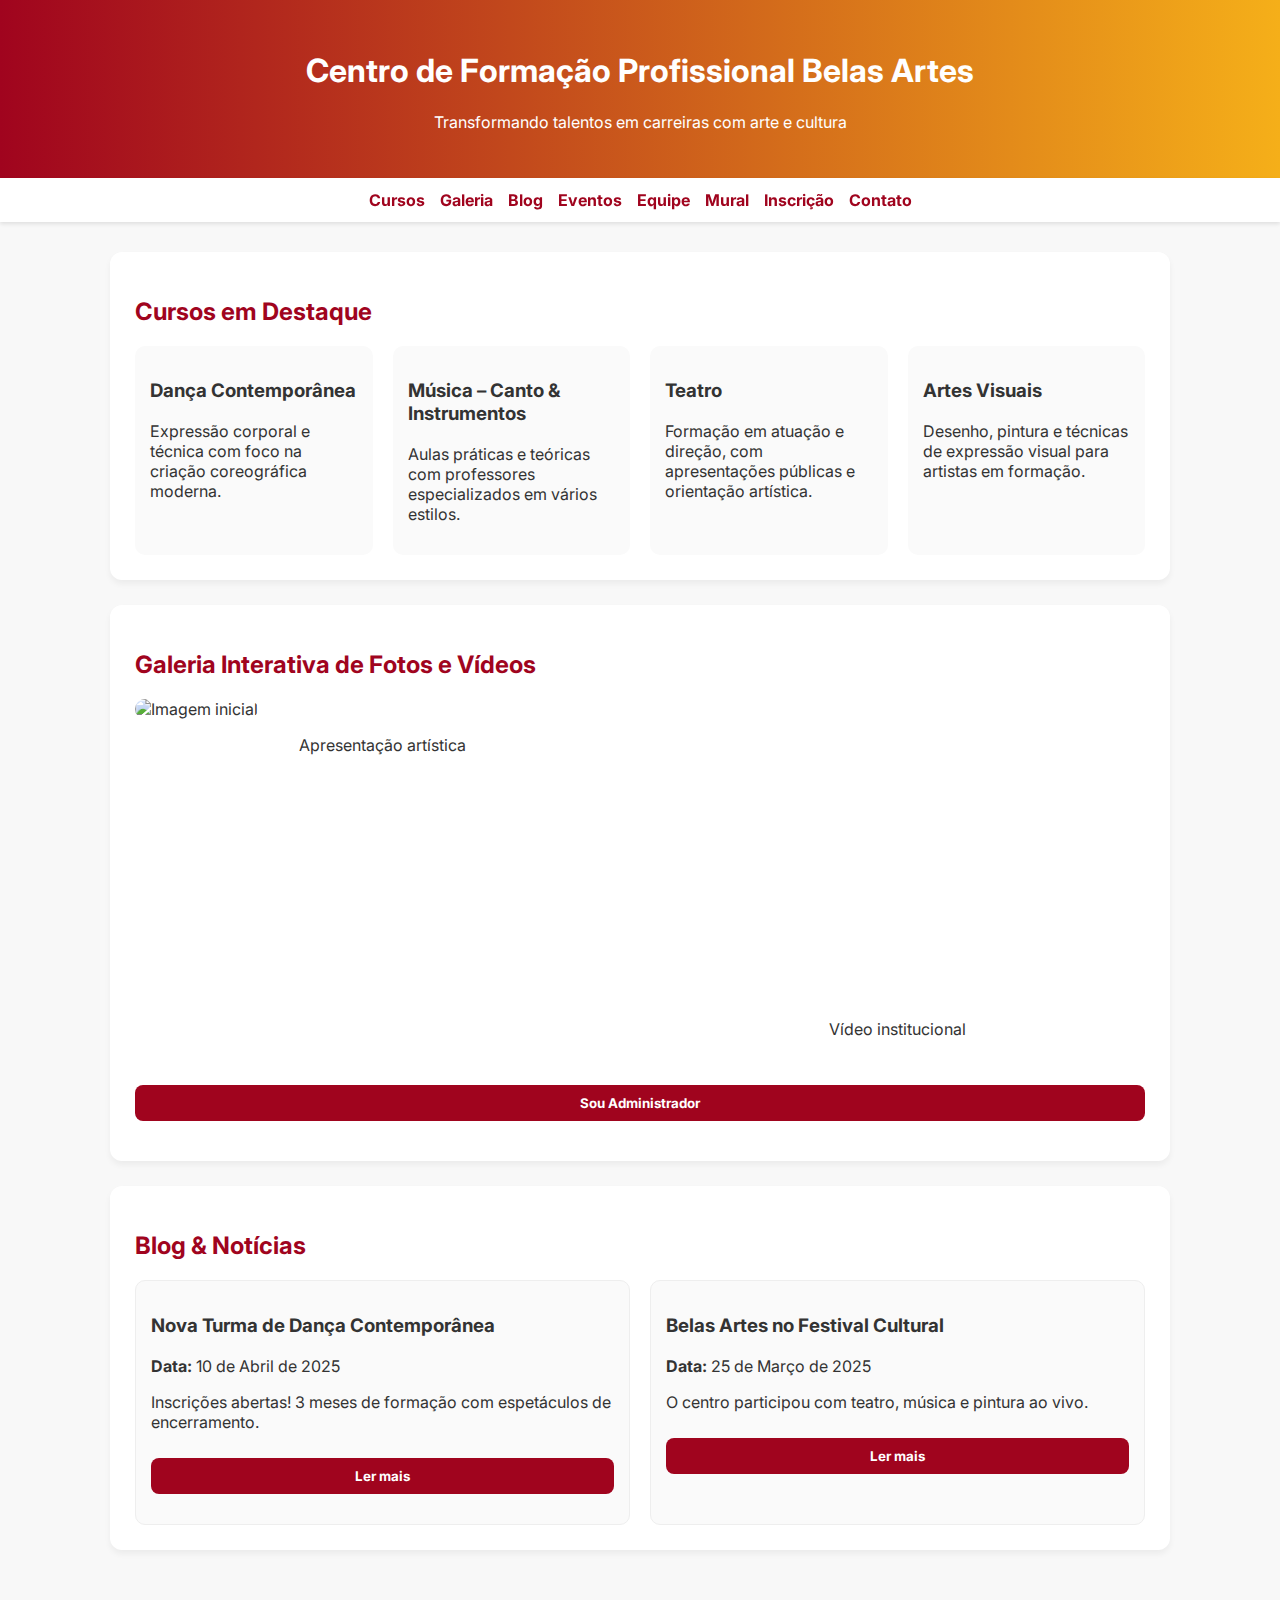
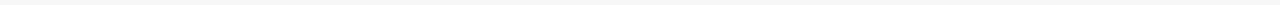
==== commit ff8d623e: "Update index.html" ====
--- a/index.html
+++ b/index.html
@@ -93,4 +93,70 @@
 <nav>
   <a href="#cursos">Cursos</a>
   <a href="#galeria">Galeria</a>
-  <a 
+  <a href="#blog">Blog</a>
+  <a href="#eventos">Eventos</a>
+  <a href="#equipa">Equipe</a>
+  <a href="#mural">Mural</a>
+  <a href="#inscricao">Inscrição</a>
+  <a href="#contato">Contato</a>
+</nav>
+
+<section>
+  <div class="highlight" id="cursos">
+    <h2>Cursos em Destaque</h2>
+    <div style="display: grid; grid-template-columns: repeat(auto-fit, minmax(220px, 1fr)); gap: 20px;">
+      <div style="background: #fafafa; padding: 15px; border-radius: 10px;">
+        <h3>Dança Contemporânea</h3>
+        <p>Expressão corporal e técnica com foco na criação coreográfica moderna.</p>
+      </div>
+      <div style="background: #fafafa; padding: 15px; border-radius: 10px;">
+        <h3>Música – Canto & Instrumentos</h3>
+        <p>Aulas práticas e teóricas com professores especializados em vários estilos.</p>
+      </div>
+      <div style="background: #fafafa; padding: 15px; border-radius: 10px;">
+        <h3>Teatro</h3>
+        <p>Formação em atuação e direção, com apresentações públicas e orientação artística.</p>
+      </div>
+      <div style="background: #fafafa; padding: 15px; border-radius: 10px;">
+        <h3>Artes Visuais</h3>
+        <p>Desenho, pintura e técnicas de expressão visual para artistas em formação.</p>
+      </div>
+    </div>
+  </div>
+
+  <div class="highlight" id="galeria">
+    <h2>Galeria Interativa de Fotos e Vídeos</h2>
+    <div id="galeria-conteudo" style="display: grid; grid-template-columns: repeat(auto-fit, minmax(250px, 1fr)); gap: 20px;">
+      <div>
+        <img src="https://source.unsplash.com/400x300/?dance" alt="Imagem inicial" style="width: 100%; border-radius: 10px;">
+        <p style="text-align: center;">Apresentação artística</p>
+      </div>
+      <div>
+        <iframe src="https://www.youtube.com/embed/ScMzIvxBSi4" title="Vídeo Apresentação" allowfullscreen></iframe>
+        <p style="text-align: center;">Vídeo institucional</p>
+      </div>
+    </div>
+    <br>
+    <button onclick="acessarGaleriaAdmin()">Sou Administrador</button>
+    <div id="formulario-galeria" style="display: none; margin-top: 20px;">
+      <input type="text" id="linkGaleria" placeholder="Cole o link da imagem ou vídeo (ex: https://...)" />
+      <button onclick="adicionarGaleria()">Adicionar à Galeria</button>
+    </div>
+  </div>
+<div class="highlight" id="blog">
+    <h2>Blog & Notícias</h2>
+    <div style="display: grid; grid-template-columns: repeat(auto-fit, minmax(280px, 1fr)); gap: 20px;">
+      <div style="border: 1px solid #eee; border-radius: 10px; padding: 15px; background: #fafafa;">
+        <h3>Nova Turma de Dança Contemporânea</h3>
+        <p><strong>Data:</strong> 10 de Abril de 2025</p>
+        <p>Inscrições abertas! 3 meses de formação com espetáculos de encerramento.</p>
+        <button onclick="alert('Mais detalhes em breve!')">Ler mais</button>
+      </div>
+      <div style="border: 1px solid #eee; border-radius: 10px; padding: 15px; background: #fafafa;">
+        <h3>Belas Artes no Festival Cultural</h3>
+        <p><strong>Data:</strong> 25 de Março de 2025</p>
+        <p>O centro participou com teatro, música e pintura ao vivo.</p>
+        <button onclick="alert('Mais detalhes em breve!')">Ler mais</button>
+      </div>
+    </div>
+</div>
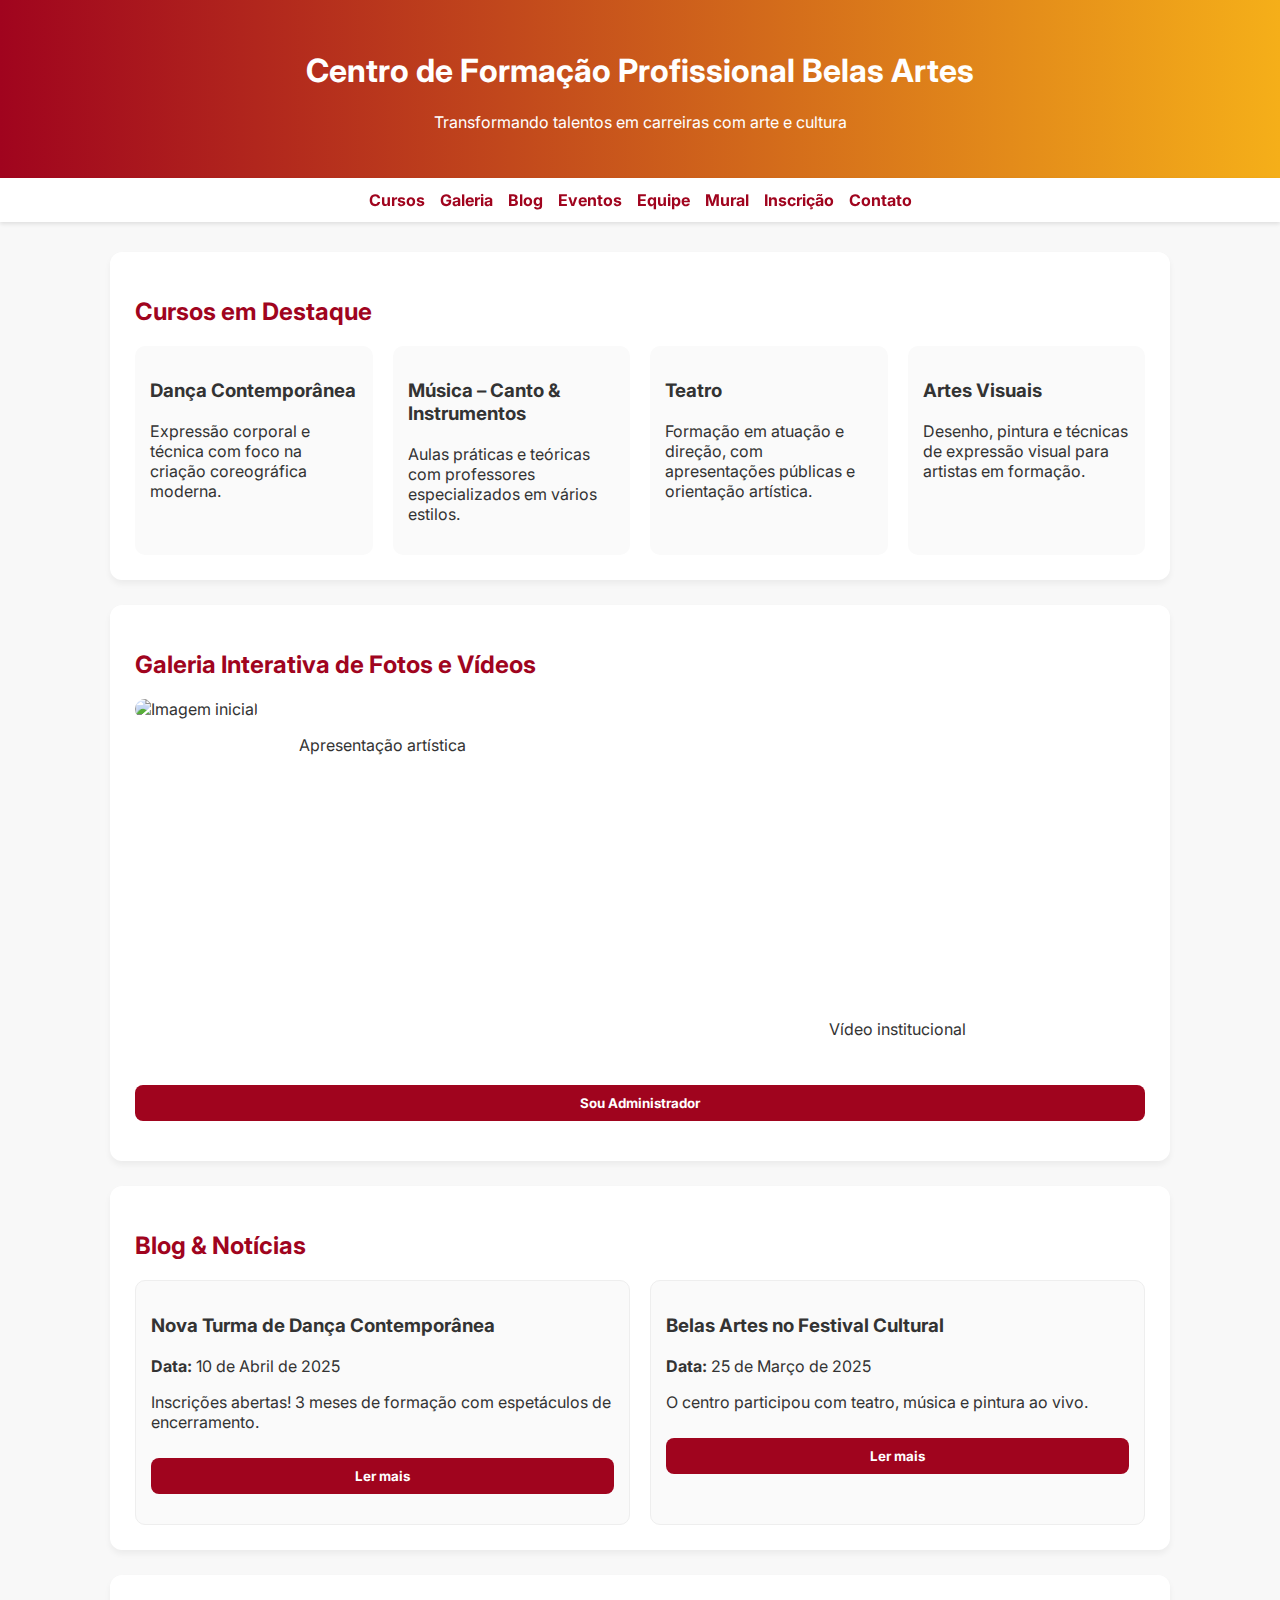
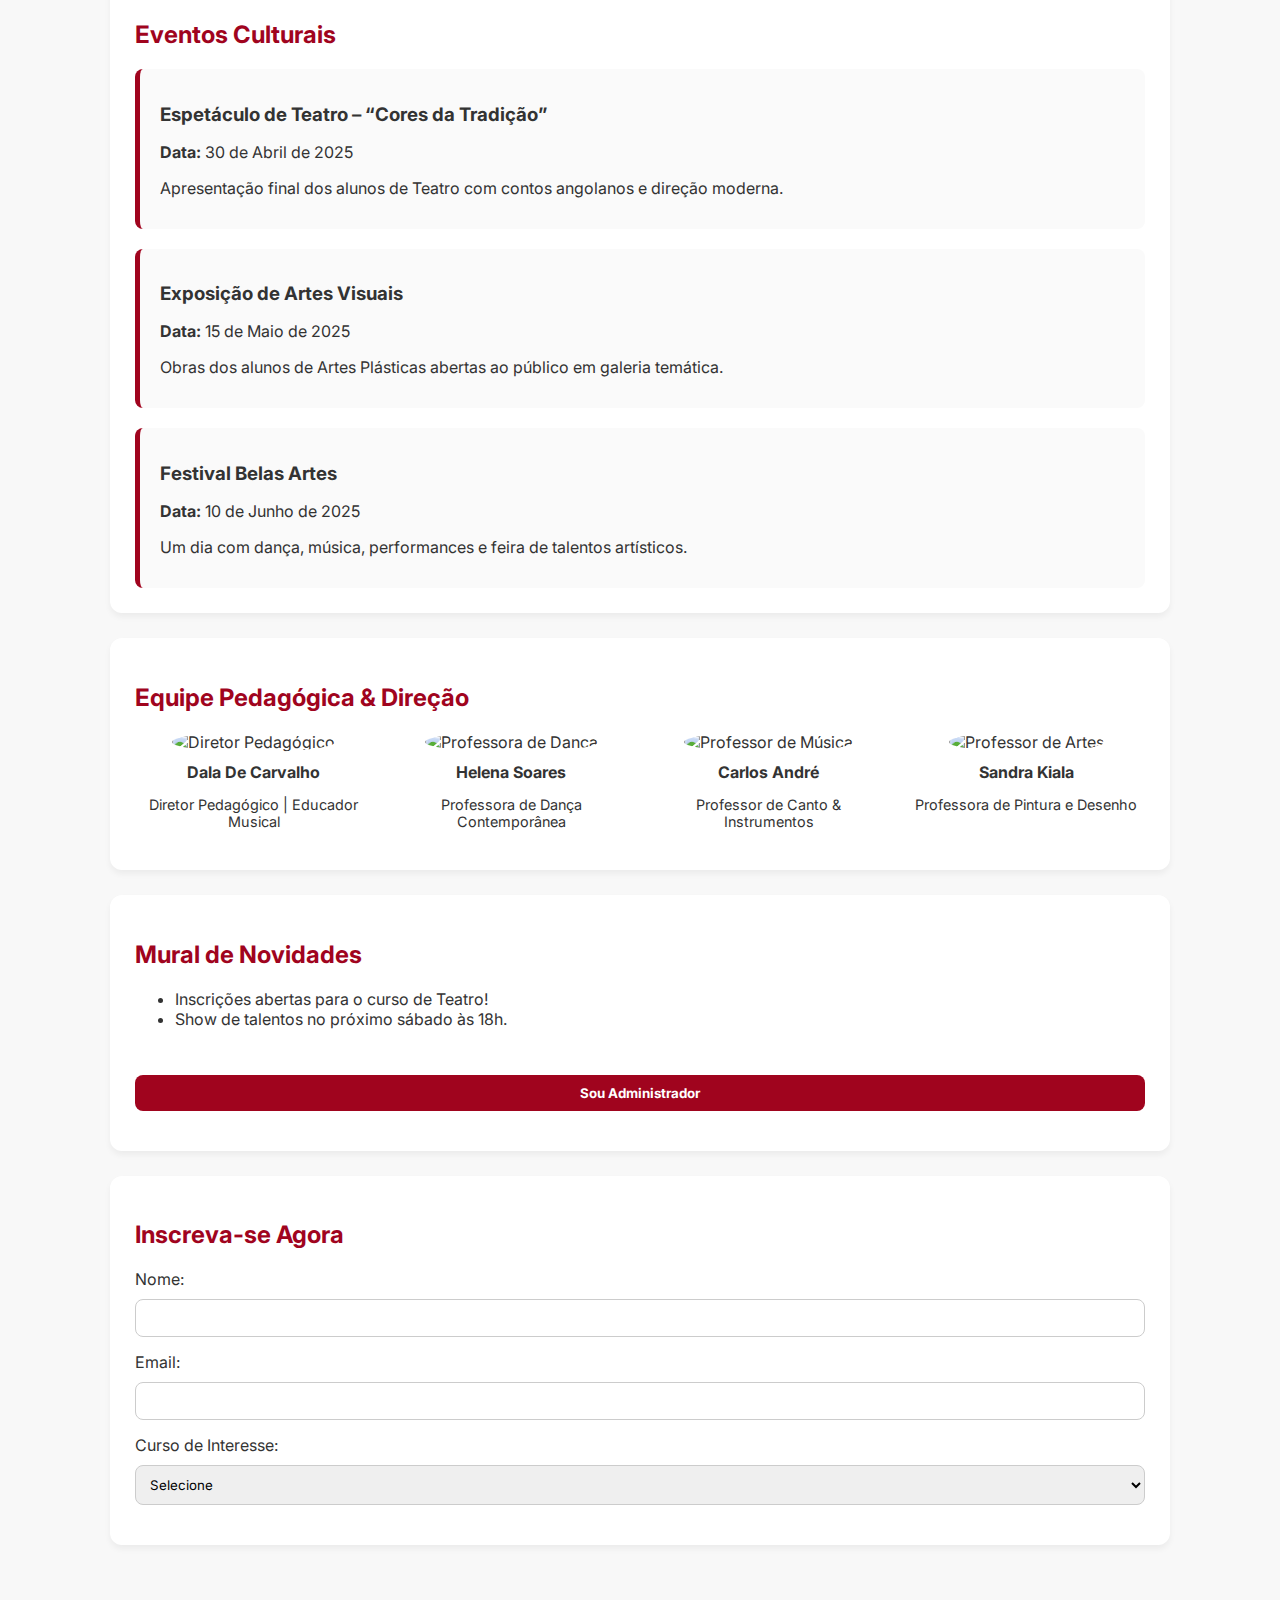
==== commit adefcbad: "Update index.html" ====
--- a/index.html
+++ b/index.html
@@ -160,3 +160,96 @@
       </div>
     </div>
 </div>
+<div class="highlight" id="eventos">
+  <h2>Eventos Culturais</h2>
+  <div style="display: flex; flex-direction: column; gap: 20px;">
+    
+    <div style="background: #fafafa; border-left: 5px solid #a0041e; padding: 15px 20px; border-radius: 8px;">
+      <h3 style="margin-bottom: 5px;">Espetáculo de Teatro – “Cores da Tradição”</h3>
+      <p><strong>Data:</strong> 30 de Abril de 2025</p>
+      <p>Apresentação final dos alunos de Teatro com contos angolanos e direção moderna.</p>
+    </div>
+
+    <div style="background: #fafafa; border-left: 5px solid #a0041e; padding: 15px 20px; border-radius: 8px;">
+      <h3 style="margin-bottom: 5px;">Exposição de Artes Visuais</h3>
+      <p><strong>Data:</strong> 15 de Maio de 2025</p>
+      <p>Obras dos alunos de Artes Plásticas abertas ao público em galeria temática.</p>
+    </div>
+
+    <div style="background: #fafafa; border-left: 5px solid #a0041e; padding: 15px 20px; border-radius: 8px;">
+      <h3 style="margin-bottom: 5px;">Festival Belas Artes</h3>
+      <p><strong>Data:</strong> 10 de Junho de 2025</p>
+      <p>Um dia com dança, música, performances e feira de talentos artísticos.</p>
+    </div>
+
+  </div>
+  </div>
+    </div>
+  </div>
+
+  <div class="highlight" id="equipa">
+  <h2>Equipe Pedagógica & Direção</h2>
+  <div style="display: grid; grid-template-columns: repeat(auto-fit, minmax(220px, 1fr)); gap: 20px;">
+
+    <div style="text-align: center;">
+      <img src="https://source.unsplash.com/150x150/?man,teacher" alt="Diretor Pedagógico" style="border-radius: 50%; width: 100px; height: 100px; object-fit: cover;">
+      <h4 style="margin: 10px 0 5px;">Dala De Carvalho</h4>
+      <p style="font-size: 0.9em;">Diretor Pedagógico | Educador Musical</p>
+    </div>
+
+    <div style="text-align: center;">
+      <img src="https://source.unsplash.com/150x150/?woman,teacher" alt="Professora de Dança" style="border-radius: 50%; width: 100px; height: 100px; object-fit: cover;">
+      <h4 style="margin: 10px 0 5px;">Helena Soares</h4>
+      <p style="font-size: 0.9em;">Professora de Dança Contemporânea</p>
+    </div>
+
+    <div style="text-align: center;">
+      <img src="https://source.unsplash.com/150x150/?musician" alt="Professor de Música" style="border-radius: 50%; width: 100px; height: 100px; object-fit: cover;">
+      <h4 style="margin: 10px 0 5px;">Carlos André</h4>
+      <p style="font-size: 0.9em;">Professor de Canto & Instrumentos</p>
+    </div>
+
+    <div style="text-align: center;">
+      <img src="https://source.unsplash.com/150x150/?artist" alt="Professor de Artes" style="border-radius: 50%; width: 100px; height: 100px; object-fit: cover;">
+      <h4 style="margin: 10px 0 5px;">Sandra Kiala</h4>
+      <p style="font-size: 0.9em;">Professora de Pintura e Desenho</p>
+    </div>
+
+  </div>
+  </div>
+      </div>
+    </div>
+  </div>
+
+  <div class="highlight" id="mural">
+  <h2>Mural de Novidades</h2>
+  <ul id="lista-mural">
+    <li>Inscrições abertas para o curso de Teatro!</li>
+    <li>Show de talentos no próximo sábado às 18h.</li>
+  </ul>
+  <br>
+  <button onclick="acessarMuralAdmin()">Sou Administrador</button>
+  <div id="formulario-mural" style="display: none; margin-top: 20px;">
+    <input type="text" id="novo-item" placeholder="Escreva uma novidade..." />
+    <button onclick="adicionarItemMural()">Adicionar ao Mural</button>
+  </div>
+  </div>
+  </div>
+
+  <div class="highlight" id="inscricao">
+    <h2>Inscreva-se Agora</h2>
+    <form onsubmit="return enviarFormulario();">
+      <label for="nome">Nome:</label>
+      <input type="text" id="nome" name="nome" required>
+
+      <label for="email">Email:</label>
+      <input type="email" id="email" name="email" required>
+
+      <label for="curso">Curso de Interesse:</label>
+      <select id="curso" name="curso" required>
+        <option value="">Selecione</option>
+        <option>Dança Contemporânea</option>
+        <option>Música – Canto & Instrumentos</option>
+        <option>Teatro</option>
+        <option>Artes Visuais</option>
+      </select>
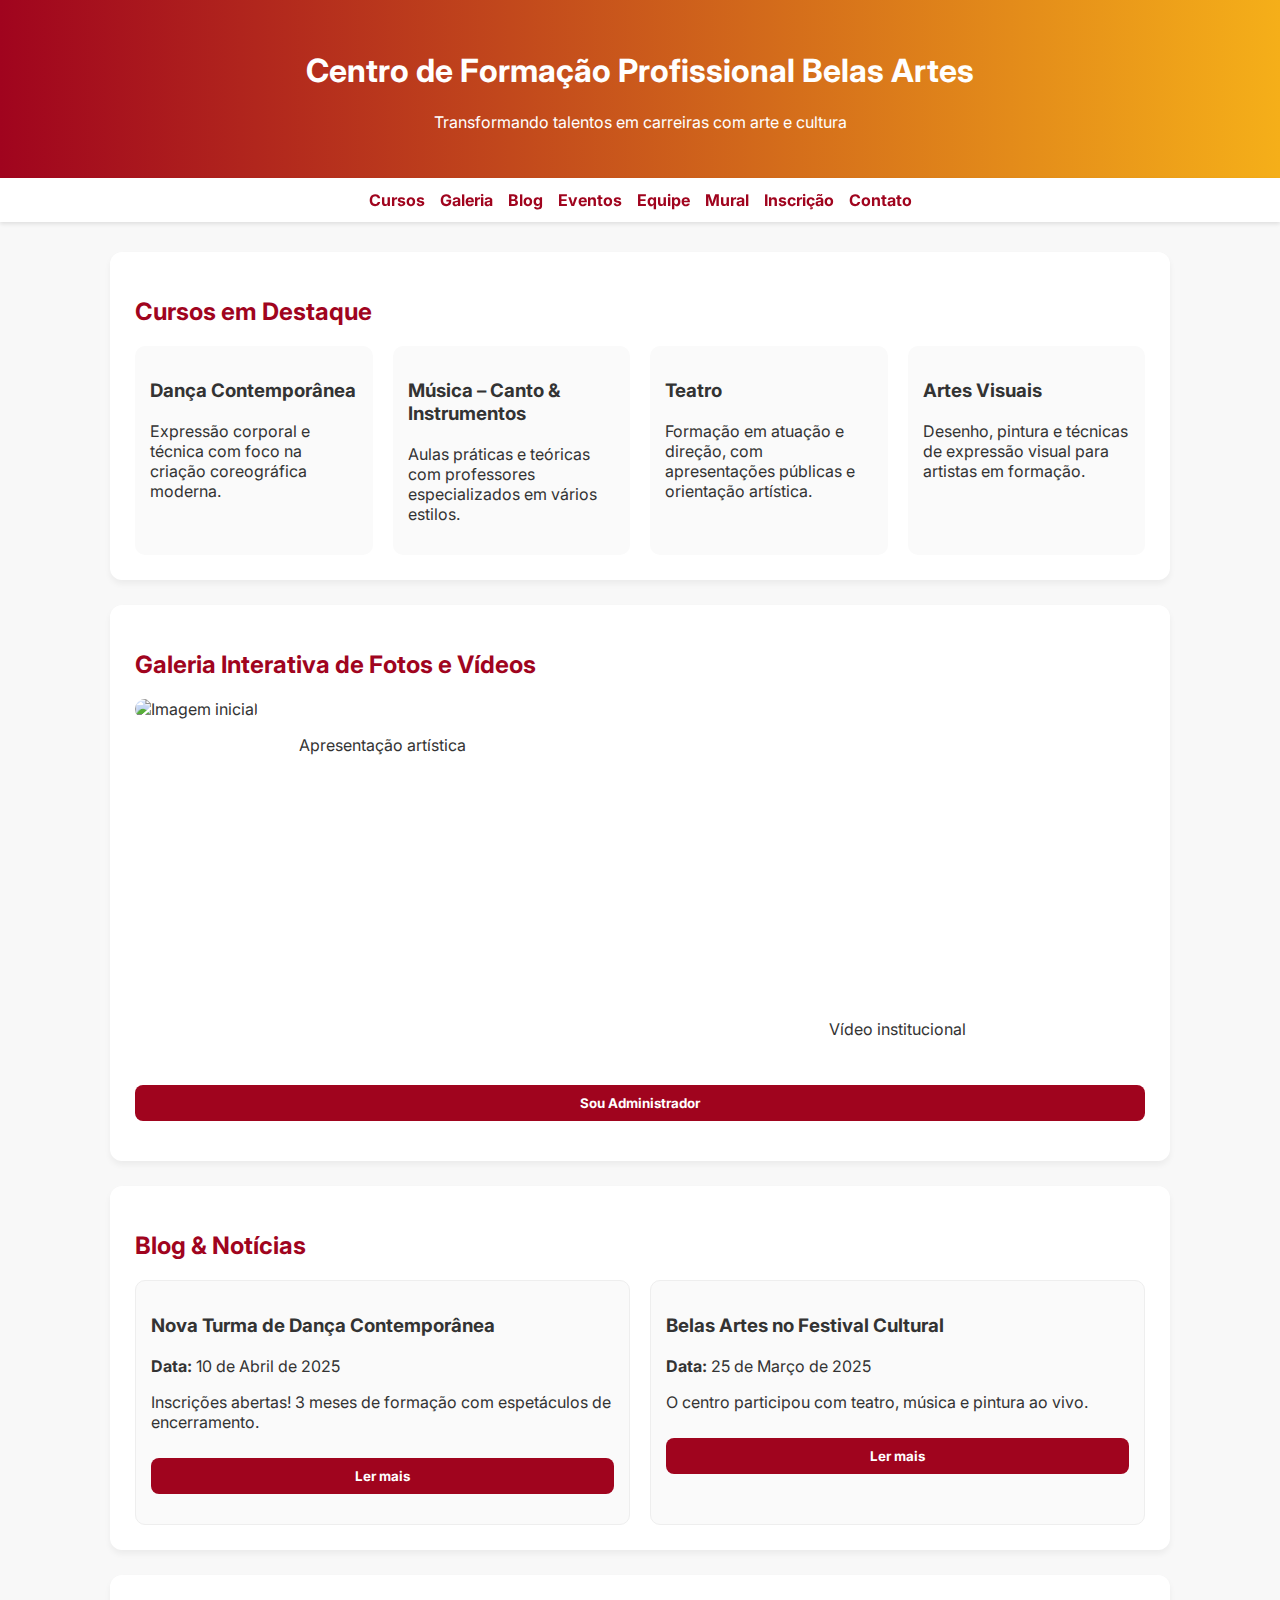
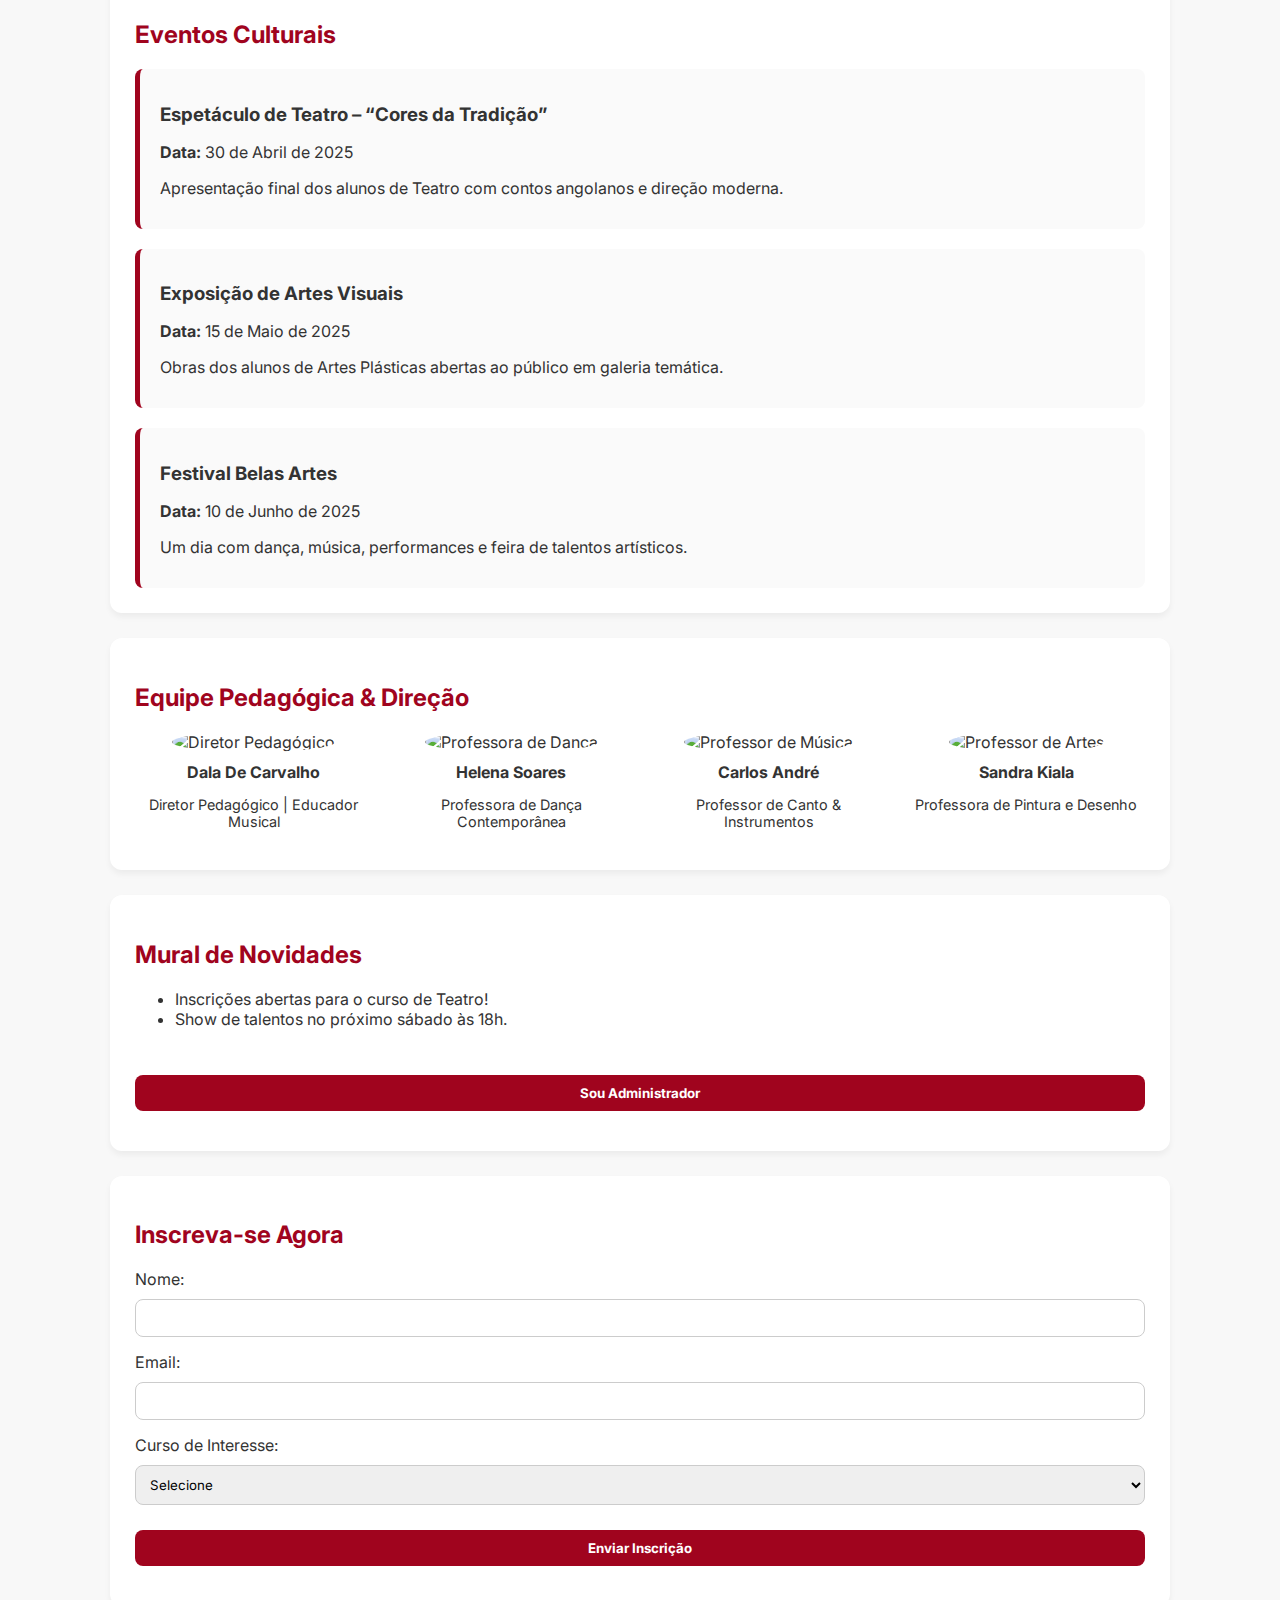
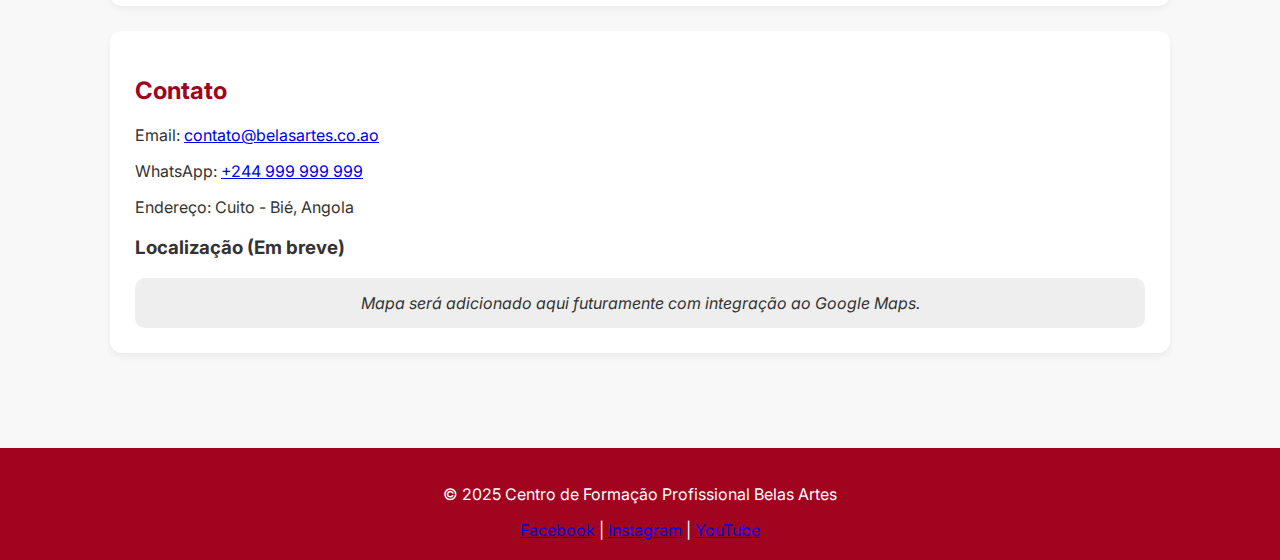
==== commit f75c7615: "Update index.html" ====
--- a/index.html
+++ b/index.html
@@ -253,3 +253,91 @@
         <option>Teatro</option>
         <option>Artes Visuais</option>
       </select>
+    <button type="submit">Enviar Inscrição</button>
+    </form>
+  </div>
+
+  <div class="highlight" id="contato">
+  <h2>Contato</h2>
+  <p>Email: <a href="mailto:contato@belasartes.co.ao">contato@belasartes.co.ao</a></p>
+  <p>WhatsApp: <a href="https://wa.me/244999999999" target="_blank">+244 999 999 999</a></p>
+  <p>Endereço: Cuito - Bié, Angola</p>
+
+  <h3>Localização (Em breve)</h3>
+  <div style="background: #eee; padding: 15px; border-radius: 10px; text-align: center;">
+    <em>Mapa será adicionado aqui futuramente com integração ao Google Maps.</em>
+  </div>
+  </div>
+</section>
+
+<footer>
+  <p>&copy; 2025 Centro de Formação Profissional Belas Artes</p>
+  <div style="margin-top: 10px;">
+    <a href="https://facebook.com" target="_blank">Facebook</a> |
+    <a href="https://instagram.com" target="_blank">Instagram</a> |
+    <a href="https://youtube.com" target="_blank">YouTube</a>
+  </div>
+</footer>
+
+<script>
+  let galeriaAdmin = false;
+  function acessarGaleriaAdmin() {
+    const senha = prompt("Digite a senha do administrador:");
+    if (senha === "belas2025") {
+      galeriaAdmin = true;
+      document.getElementById('formulario-galeria').style.display = "block";
+    } else { alert("Senha incorreta."); }
+  }
+  function adicionarGaleria() {
+    if (!galeriaAdmin) return;
+    const link = document.getElementById('linkGaleria').value.trim();
+    const container = document.createElement('div');
+    if (link.includes("youtube.com/embed/")) {
+      const iframe = document.createElement('iframe');
+      iframe.src = link;
+      iframe.width = "100%"; iframe.height = "200"; iframe.style.borderRadius = "10px";
+      iframe.allowFullscreen = true;
+      container.appendChild(iframe);
+    } else if (link.match(/\.(jpeg|jpg|png|webp)$/)) {
+      const img = document.createElement('img');
+      img.src = link;
+      img.style.width = "100%"; img.style.borderRadius = "10px";
+      container.appendChild(img);
+    } else {
+      alert("Formato inválido.");
+      return;
+    }
+    document.getElementById('galeria-conteudo').appendChild(container);
+    document.getElementById('linkGaleria').value = '';
+  }
+
+  let muralAdmin = false;
+  function acessarMuralAdmin() {
+    const senha = prompt("Digite a senha do administrador:");
+    if (senha === "belas2025") {
+      muralAdmin = true;
+      document.getElementById('formulario-mural').style.display = "block";
+    } else {
+      alert("Senha incorreta.");
+    }
+  }
+
+  function adicionarItemMural() {
+    if (!muralAdmin) return;
+    const item = document.getElementById('novo-item').value.trim();
+    if (item !== '') {
+      const li = document.createElement('li');
+      li.textContent = item;
+      document.getElementById('lista-mural').appendChild(li);
+      document.getElementById('novo-item').value = '';
+    }
+  }
+
+  function enviarFormulario() {
+    alert("Inscrição enviada com sucesso!");
+    return false;
+  }
+</script>
+
+</body>
+</html>
